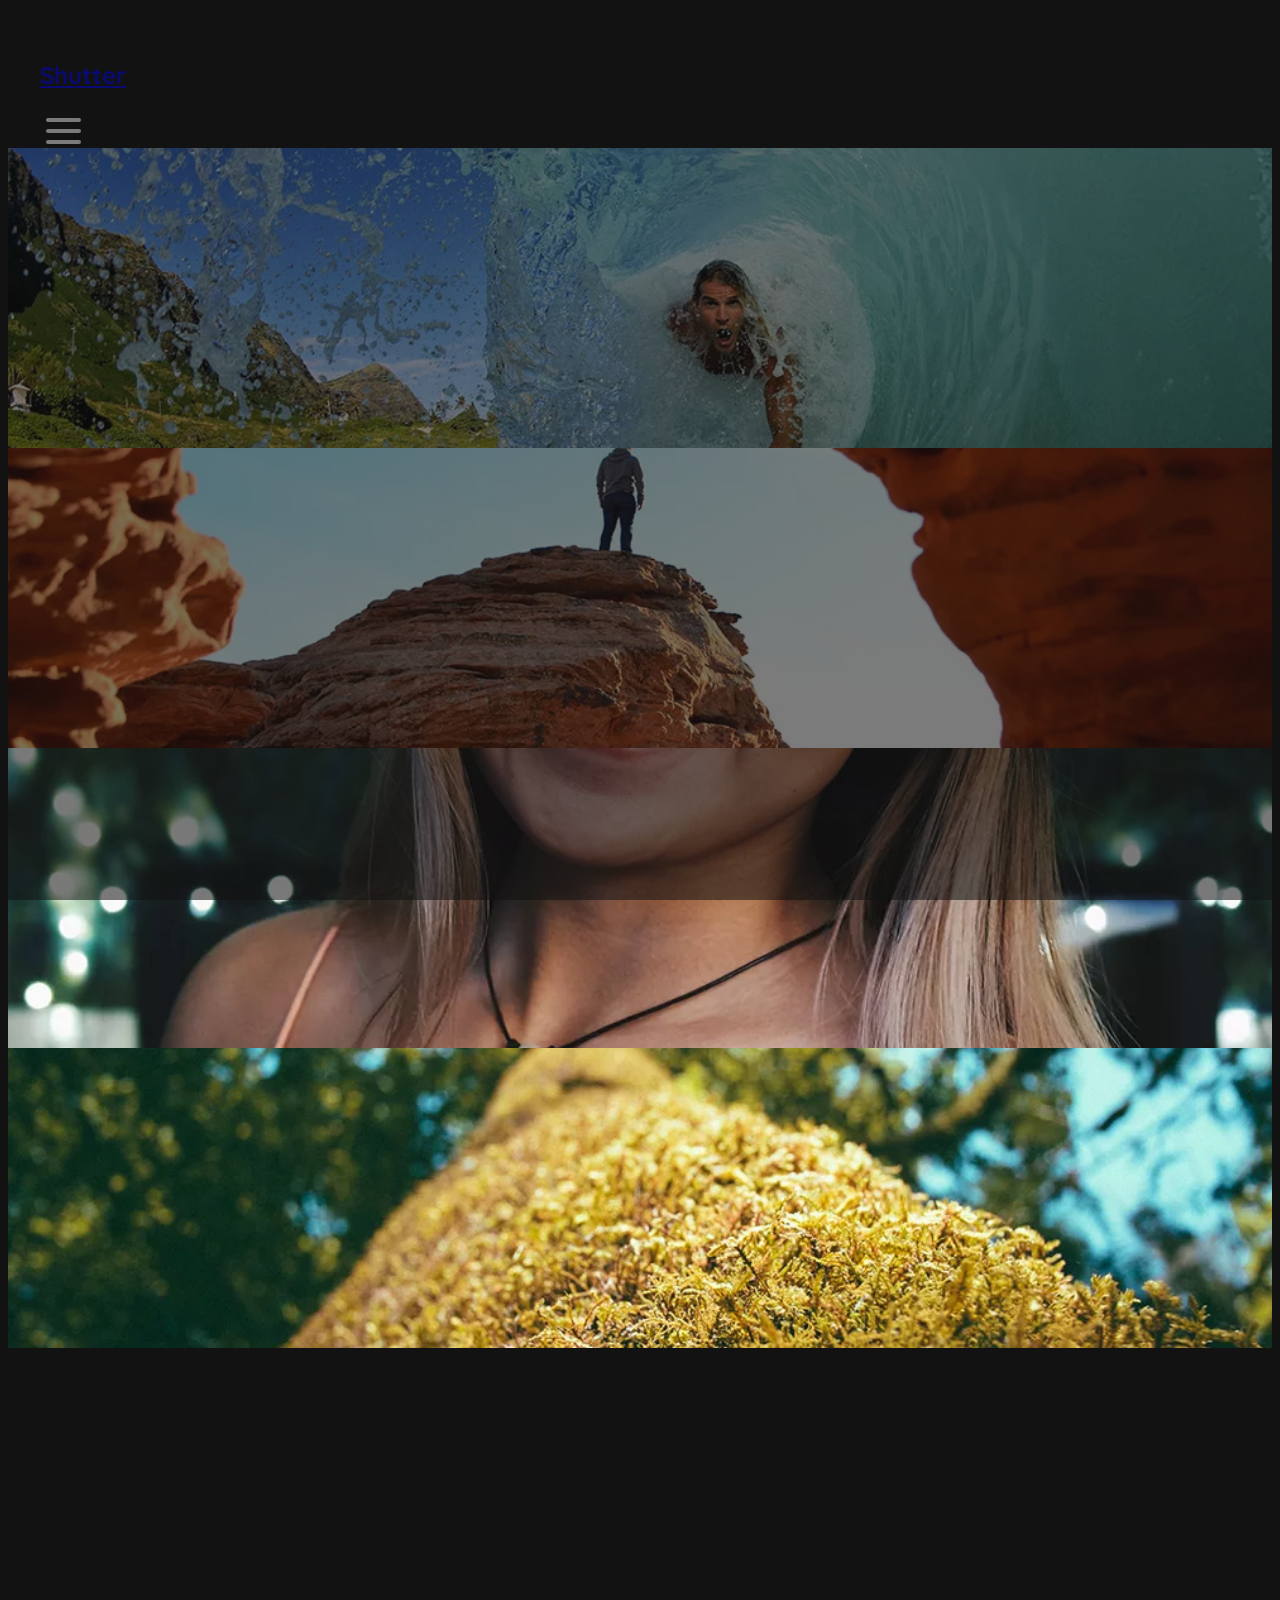
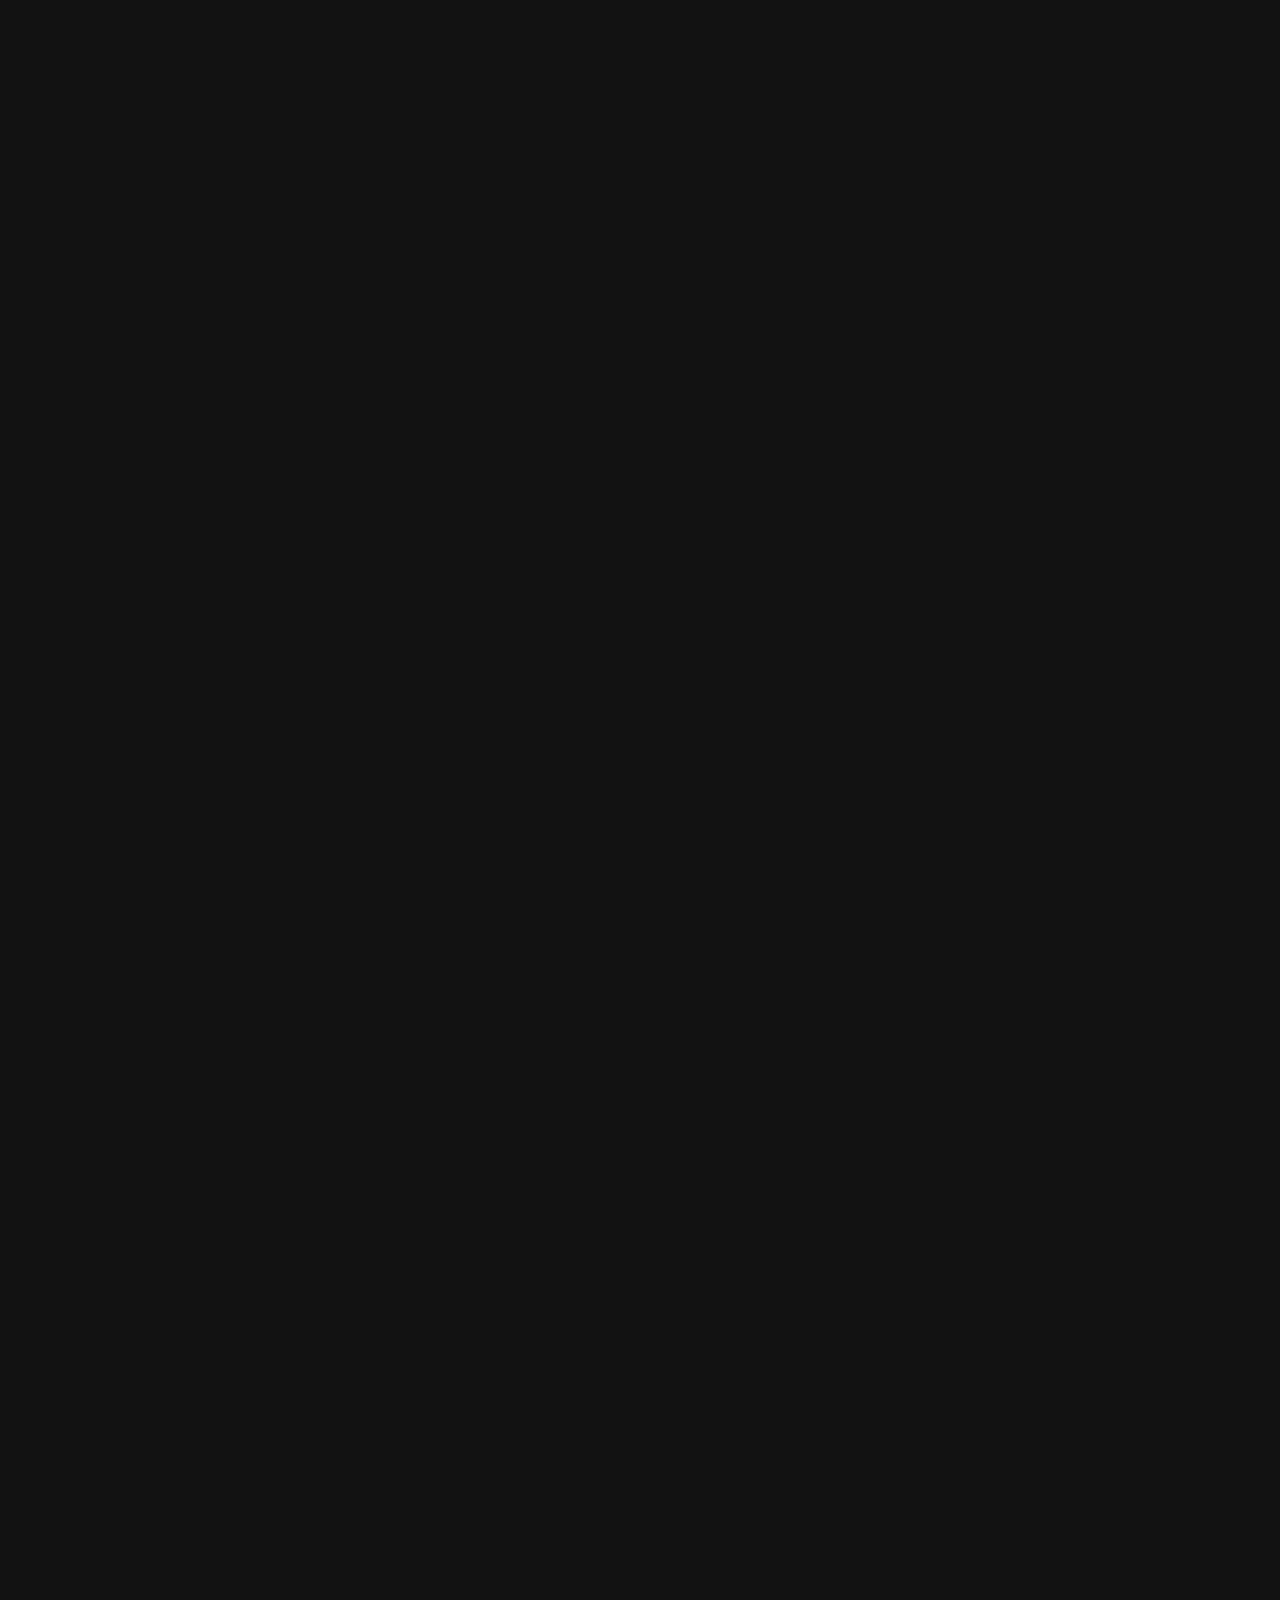
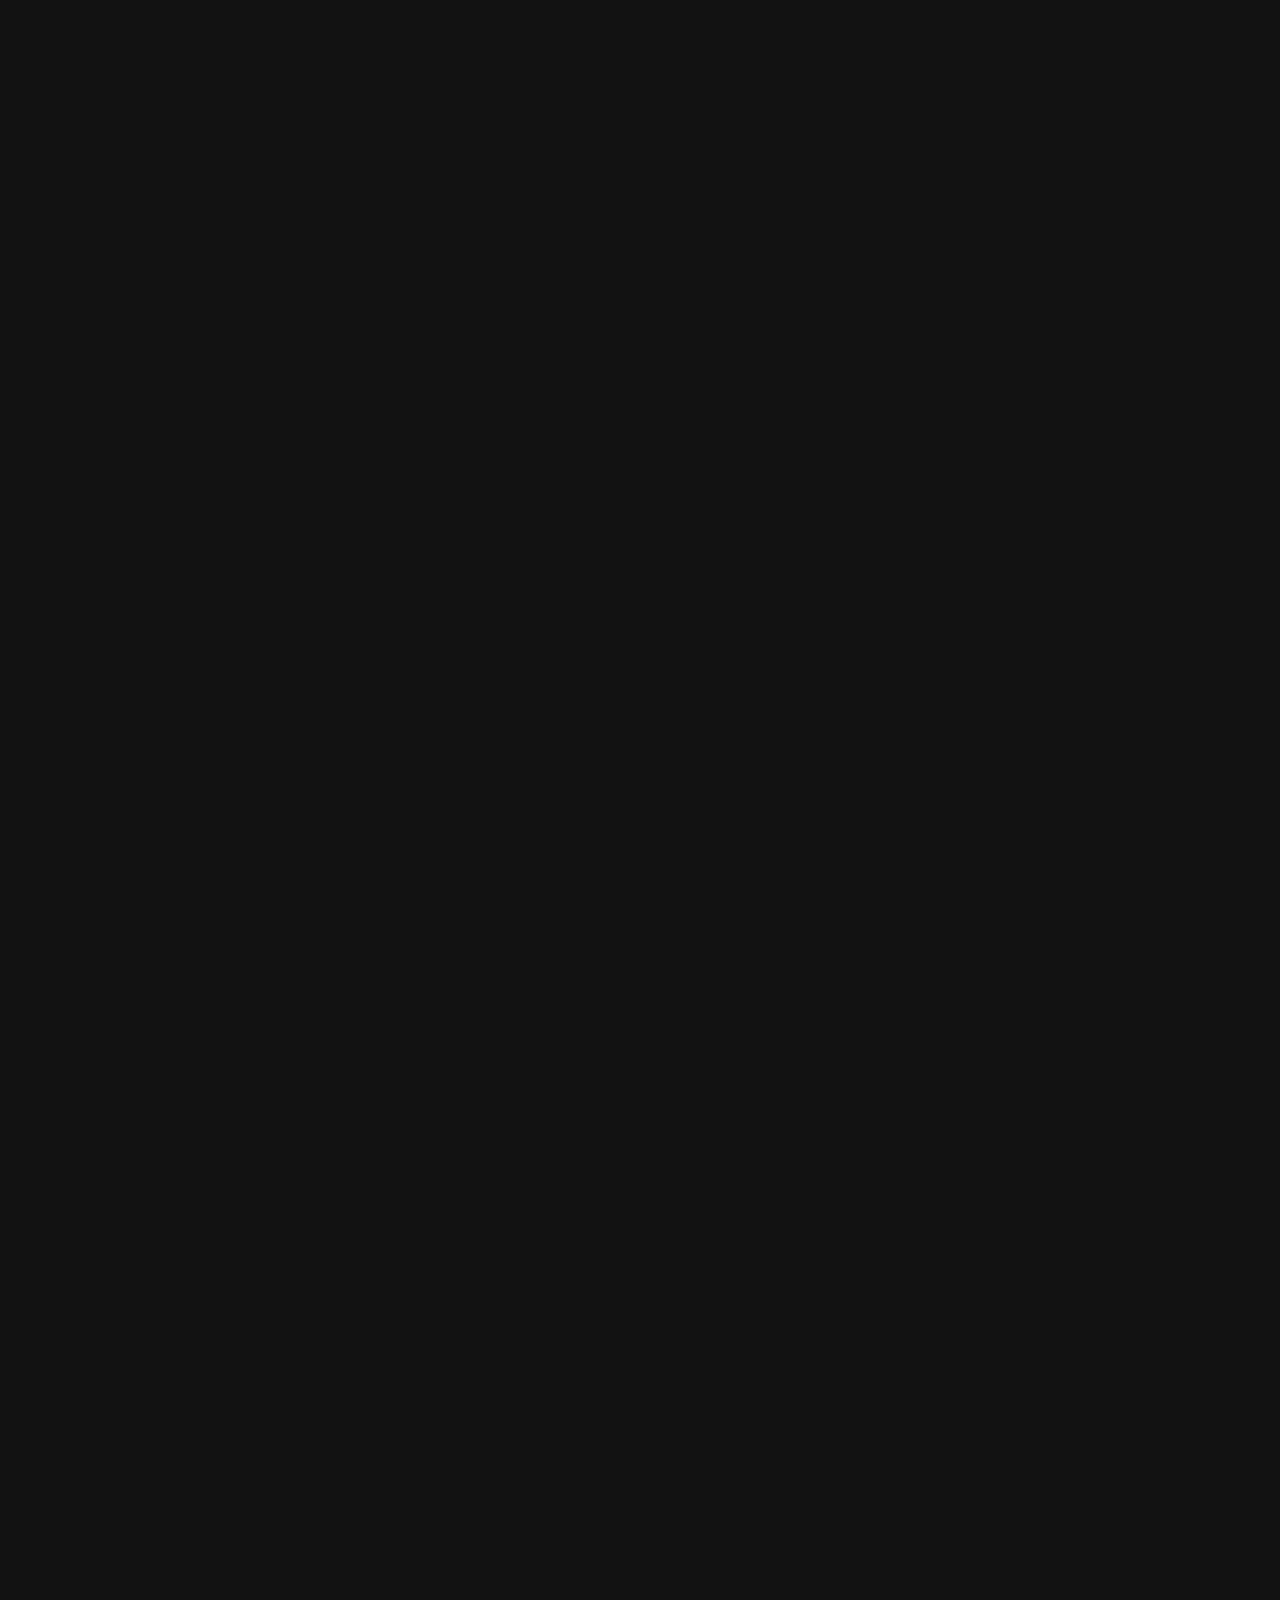
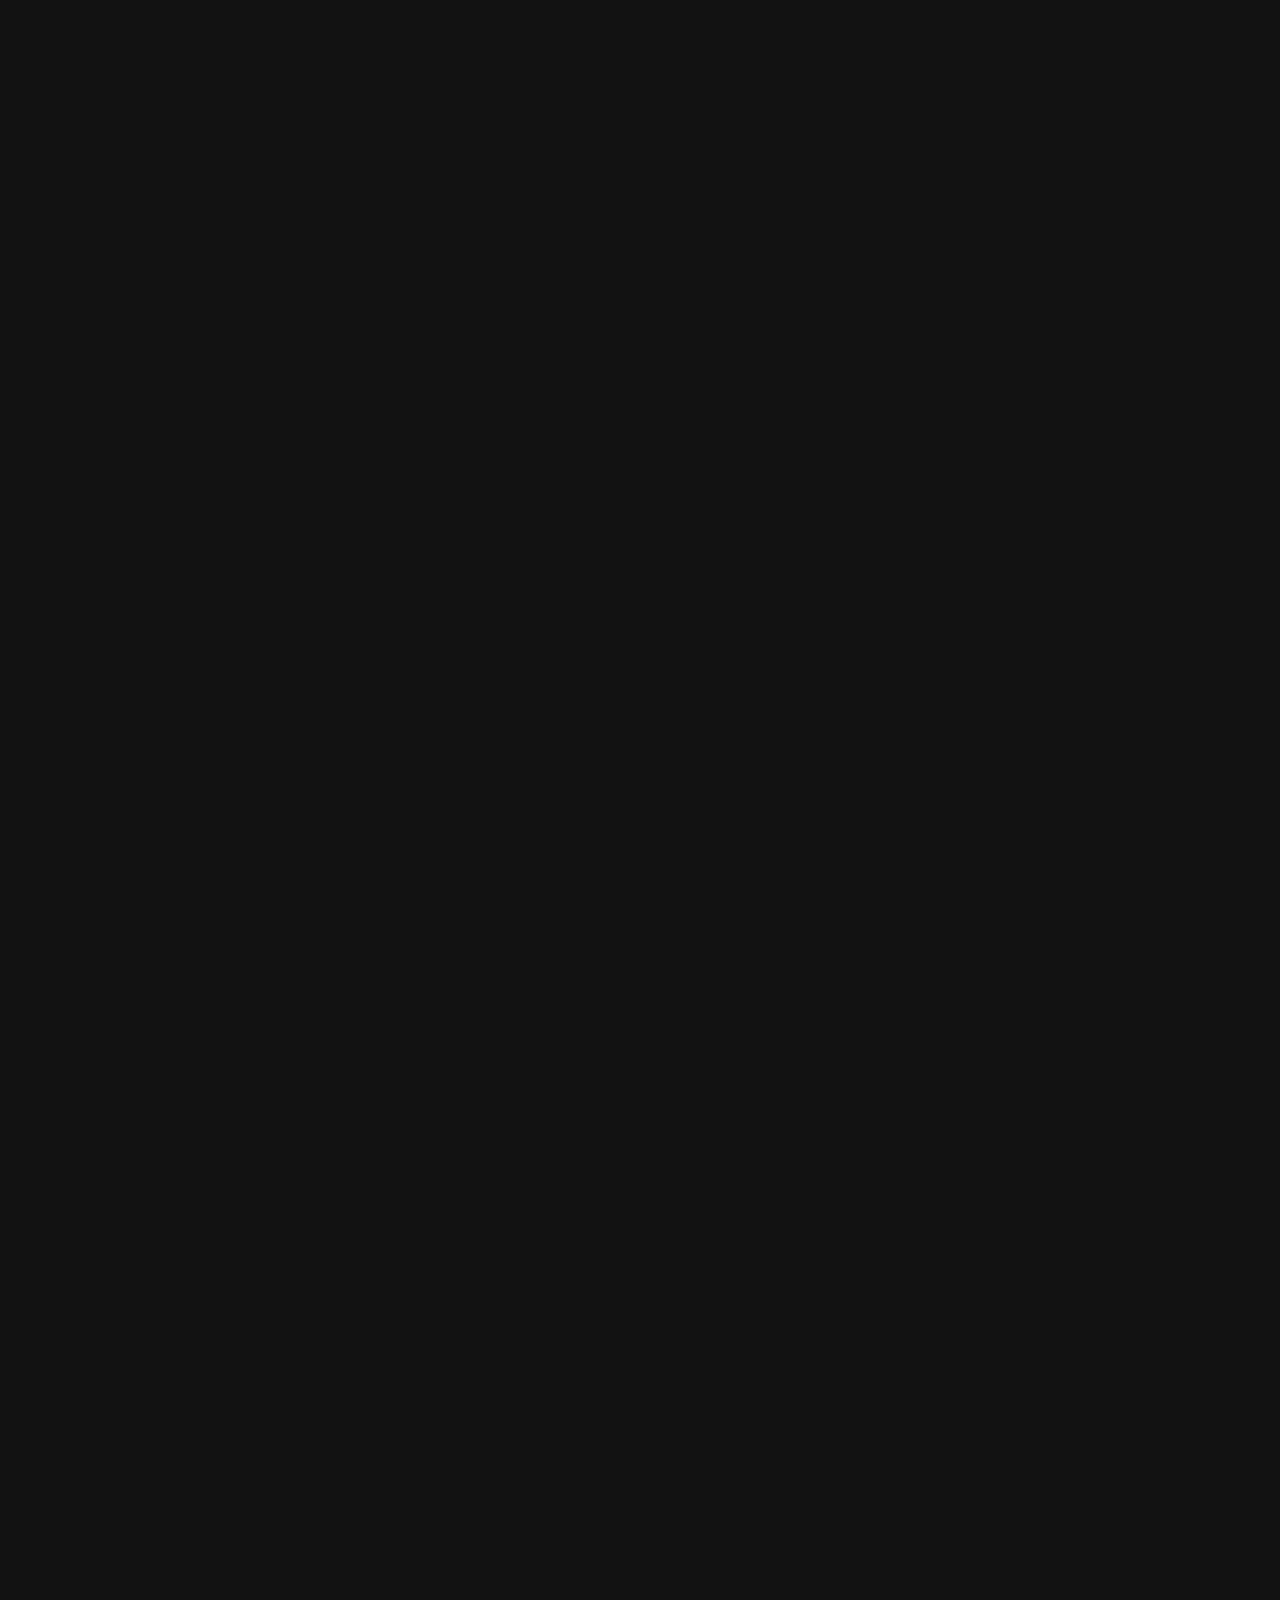
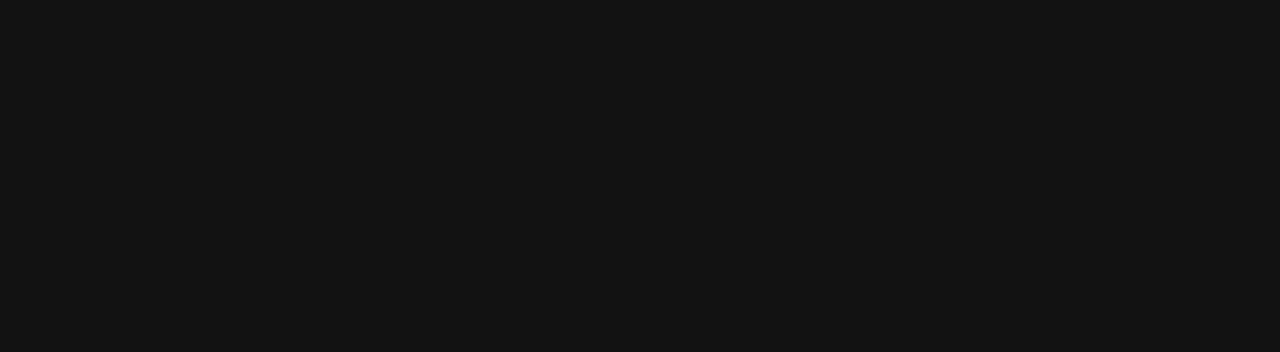
==== index.html @ 9f49c306 "add index file" ====
<!DOCTYPE html>
<html lang="en">
<head>
    <title>Shutter Photo</title>

    <!-- bootstarp  v 5.3 css1 js1 -->
    <link href="https://cdn.jsdelivr.net/npm/bootstrap@5.3.0-alpha3/dist/css/bootstrap.min.css" rel="stylesheet" integrity="sha384-KK94CHFLLe+nY2dmCWGMq91rCGa5gtU4mk92HdvYe+M/SXH301p5ILy+dN9+nJOZ" crossorigin="anonymous">

    <!-- google font quicksand -->
    <link rel="preconnect" href="https://fonts.googleapis.com">
    <link rel="preconnect" href="https://fonts.gstatic.com" crossorigin>
    <link href="https://fonts.googleapis.com/css2?family=Quicksand&display=swap" rel="stylesheet">

    <!-- Font Awesome -->
    <link rel="stylesheet" href="https://cdnjs.cloudflare.com/ajax/libs/font-awesome/5.15.4/css/all.min.css" integrity="sha512-1ycn6IcaQQ40/MKBW2W4Rhis/DbILU74C1vSrLJxCq57o941Ym01SwNsOMqvEBFlcgUa6xLiPY/NS5R+E6ztJQ==" crossorigin="anonymous" referrerpolicy="no-referrer" />

    <!-- jquery Ui css2 js1 -->
    <link rel="stylesheet" href="./asset/libs/jquery-ui-1.13.2.custom/jquery-ui.min.css">
    <link rel="stylesheet" href="./asset/libs/jquery-ui-1.13.2.custom/jquery-ui.theme.min.css">

    <!-- owl carousel  css1 js1-->
    <link rel="stylesheet" href="./asset/libs/OwlCarousel2-2.3.4/dist/assets/owl.carousel.min.css">

    <!-- wow master css2 js1 -->
    <link rel="stylesheet" href="./asset/libs/WOW-master/css/site.css">
    <link rel="stylesheet" href="./asset/libs/WOW-master/css/libs/animate.css">

    <!-- animartion -->
    <link rel="stylesheet" href="https://cdnjs.cloudflare.com/ajax/libs/animate.css/4.1.1/animate.min.css"/>

    <!-- fanchbox css2 js3-->
    <!-- <link rel="stylesheet" href="./asset/libs/jquery.fancybox-1.3.4/style.css">
    <link rel="stylesheet" href="./asset/libs/jquery.fancybox-1.3.4/fancybox/jquery.fancybox-1.3.4.css"> -->

    <!-- magnific pop up master css1 js1-->
    <link rel="stylesheet" href="./asset/libs/Magnific-Popup-master/dist/magnific-popup.css">


    <!-- Custom Css -->
    <link rel="stylesheet" href="./css/style.css">
</head>
<body>
    <!-- start loader  -->
    <div id="preloader">
        <div class="loading">
            <svg width="64px" height="48px">
                <polyline points="0.157 23.954, 14 23.954, 21.843 48, 43 0, 50 24, 64 24" id="back"></polyline>
                <polyline points="0.157 23.954, 14 23.954, 21.843 48, 43 0, 50 24, 64 24" id="front"></polyline>
            </svg>
        </div>
    </div>
    <!-- end loader  -->
    <!-- Start Header Section -->
    <div class="row p-0 m-0">
        <!-- Start Header Section -->
        <div class="p-0 m-0 col-lg-3 col-md-12">
            <header class="">
                <nav class="nav navbar-expand-lg flex-lg-column justify-content-between text-start nav_container">
                    <h2 class="my-lg-5 my-md-0">
                        <a href="./index.html" class="navbar-brand nav-link fw-semibold">Shutter</a>
                    </h2>
                    <button class="navbar-toggler d-block d-lg-none" data-bs-target="#mynav" data-bs-toggle="collapse" >
                        <div></div>
                        <div></div>
                        <div></div>
                    </button>
                    <div id="mynav" class="flex-column justify-content-start align-items-start navbar-collapse collapse ">
                        <ul class="list-unstyled text-uppercase fw-light menu_list">
                            <li class="py-2"><a href="#" class="nav-link active">Home</a></li>
                            <li class="py-2"><a href="#" class="nav-link">Photos</a></li>
                            <li class="py-2"><a href="#" class="nav-link">Bio</a></li>
                            <li class="py-2"><a href="#" class="nav-link">Blog</a></li>
                            <li class="py-2"><a href="#" class="nav-link">Contact</a></li>
                        </ul>
                        <div class="d-flex justify-content-between align-items-center contact_links">
                            <div class="d-flex justify-content-start" >
                                <a href="#" class="nav-link mx-1 p-3"><i class="fab fa-facebook-f"></i></a>
                                <a href="#" class="nav-link mx-1 p-3"><i class="fab fa-twitter"></i></a>
                                <a href="#" class="nav-link mx-1 p-3"><i class="fab fa-instagram"></i></a>
                            </div>
                            <div class="d-flex justify-content-end" >
                                <!-- <div class="form-check form-switch">
                                    <input type="checkbox" name="nightmode" id="nightmode" class="form-check-input" checked>
                                </div> -->
                                <div>
                                    <label class="switch">
                                        <input type="checkbox" name="nightmode" id="nightmode" class="form-check-input" checked>
                                        <span class="slider"></span>
                                    </label>
                                </div>
                                <label for="nightmode" id="day" class="me-2">Day</label>
                                <label for="nightmode" id="night" class="active">Night</label>
                            </div>
                        </div>
                    </div>
                    
                </nav>
            </header>
        </div>
        <!-- End Header Section  -->
        <div class="p-0 m-0 col-lg-9 col-md-12">
            <section class="gallary_section">
                <div class="row p-0 m-0">
                    <div class="col-lg-8 col-md-6 img_container">
                        <a href="#" class="img_link">
                            <img src="./asset/imgs/gallery/img_4.jpg.webp" style="object-fit: cover;" width="100%" height="100%" alt="img_4">
                            <div class="d-flex justify-content-center align-item-center text-center img_over_layer">
                                <div class="d-flex justify-content-center align-item-center flex-column over_layer_content">
                                    <h3>Photo Title Here</h3>
                                    <span>42 photos</span>
                                </div>
                            </div>
                        </a>
                    </div>
                    <div class="col-lg-4 col-md-6 img_container">
                        <a href="#"  class="img_link">
                            <img src="./asset/imgs/gallery/img_5.jpg.webp" style="object-fit: cover;" width="100%" height="100%" alt="img_5">
                            <div class="d-flex justify-content-center align-item-center text-center img_over_layer">
                                <div class="d-flex justify-content-center align-item-center flex-column over_layer_content">
                                    <h3>Photo Title Here</h3>
                                    <span>42 photos</span>
                                </div>
                            </div>
                        </a>
                    </div>
                    <div class="col-lg-6 col-md-6 img_container">
                        <a href="#"  class="img_link">
                            <img src="./asset/imgs/gallery/img_1.jpg.webp" style="object-fit: cover;" width="100%" height="100%" alt="img_1">
                            <div class="d-flex justify-content-center align-item-center text-center img_over_layer">
                                <div class="d-flex justify-content-center align-item-center flex-column over_layer_content">
                                    <h3>Photo Title Here</h3>
                                    <span>42 photos</span>
                                </div>
                            </div>
                        </a>
                    </div>
                    <div class=" col-lg-6 col-md-6 img_container">
                        <a href="#"  class="img_link">
                            <img src="./asset/imgs/gallery/img_2.jpg.webp" style="object-fit: cover;" width="100%" height="100%" alt="img_2">
                            <div class="d-flex justify-content-center align-item-center text-center img_over_layer">
                                <div class="d-flex justify-content-center align-item-center flex-column over_layer_content">
                                    <h3>Photo Title Here</h3>
                                    <span>42 photos</span>
                                </div>
                            </div>
                        </a>
                    </div>
                    <div class="wow animate__fadeInUp col-lg-4 col-md-6 img_container">
                        <a href="#"  class="img_link">
                            <img src="./asset/imgs/gallery/img_3.jpg.webp" style="object-fit: cover;" width="100%" height="100%" alt="img_3">
                            <div class="d-flex justify-content-center align-item-center text-center img_over_layer">
                                <div class="d-flex justify-content-center align-item-center flex-column over_layer_content">
                                    <h3>Photo Title Here</h3>
                                    <span>42 photos</span>
                                </div>
                            </div>
                        </a>
                    </div>
                    <div class="wow animate__fadeInUp col-lg-4 col-md-6 img_container">
                        <a href="#"  class="img_link">
                            <img src="./asset/imgs/gallery/img_6.jpg.webp" style="object-fit: cover;" width="100%" height="100%" alt="img_6">
                            <div class="d-flex justify-content-center align-item-center text-center img_over_layer">
                                <div class="d-flex justify-content-center align-item-center flex-column over_layer_content">
                                    <h3>Photo Title Here</h3>
                                    <span>42 photos</span>
                                </div>
                            </div>
                        </a>
                    </div>
                    <div class="wow animate__fadeInUp col-lg-4 col-md-6 img_container">
                        <a href="#"  class="img_link">
                            <img src="./asset/imgs/gallery/img_7.jpg.webp" style="object-fit: cover;" width="100%" height="100%" alt="img_7">
                            <div class="d-flex justify-content-center align-item-center text-center img_over_layer">
                                <div class="d-flex justify-content-center align-item-center flex-column over_layer_content">
                                    <h3>Photo Title Here</h3>
                                    <span>42 photos</span>
                                </div>
                            </div>
                        </a>
                    </div>
                    <div class="wow animate__fadeInUp col-lg-8 col-md-6 img_container">
                        <a href="#"  class="img_link">
                            <img src="./asset/imgs/gallery/img_8.jpg.webp" style="object-fit: cover;" width="100%" height="100%" alt="img_8">
                            <div class="d-flex justify-content-center align-item-center text-center img_over_layer">
                                <div class="d-flex justify-content-center align-item-center flex-column over_layer_content">
                                    <h3>Photo Title Here</h3>
                                    <span>42 photos</span>
                                </div>
                            </div>
                        </a>
                    </div>
                    <div class="wow animate__fadeInUp col-lg-4 col-md-6 img_container">
                        <a href="#"  class="img_link">
                            <img src="./asset/imgs/gallery/img_9.jpg.webp" style="object-fit: cover;" width="100%" height="100%" alt="img_5">
                            <div class="d-flex justify-content-center align-item-center text-center img_over_layer">
                                <div class="d-flex justify-content-center align-item-center flex-column over_layer_content">
                                    <h3>Photo Title Here</h3>
                                    <span>42 photos</span>
                                </div>
                            </div>
                        </a>
                    </div>
                    <div class="wow animate__fadeInUp col-lg-6 col-md-6 img_container">
                        <a href="#"  class="img_link">
                            <img src="./asset/imgs/gallery/img_10.jpg.webp" style="object-fit: cover;" width="100%" height="100%" alt="img_5">
                            <div class="d-flex justify-content-center align-item-center text-center img_over_layer">
                                <div class="d-flex justify-content-center align-item-center flex-column over_layer_content">
                                    <h3>Photo Title Here</h3>
                                    <span>42 photos</span>
                                </div>
                            </div>
                        </a>
                    </div>
                    <div class="wow animate__fadeInUp col-lg-6 col-md-6 img_container">
                        <a href="#"  class="img_link">
                            <img src="./asset/imgs/gallery/img_6.jpg.webp" style="object-fit: cover;" width="100%" height="100%" alt="img_6">
                            <div class="d-flex justify-content-center align-item-center text-center img_over_layer">
                                <div class="d-flex justify-content-center align-item-center flex-column over_layer_content">
                                    <h3>Photo Title Here</h3>
                                    <span>42 photos</span>
                                </div>
                            </div>
                        </a>
                    </div>
                    <div class="wow animate__fadeInUp col-lg-8 col-md-6 img_container">
                        <a href="#" class="img_link">
                            <img src="./asset/imgs/gallery/img_4.jpg.webp" style="object-fit: cover;" width="100%" height="100%" alt="img_4">
                            <div class="d-flex justify-content-center align-item-center text-center img_over_layer">
                                <div class="d-flex justify-content-center align-item-center flex-column over_layer_content">
                                    <h3>Photo Title Here</h3>
                                    <span>42 photos</span>
                                </div>
                            </div>
                        </a>
                    </div>
                    <div class="wow animate__fadeInUp col-lg-4 col-md-6 img_container">
                        <a href="#"  class="img_link">
                            <img src="./asset/imgs/gallery/img_5.jpg.webp" style="object-fit: cover;" width="100%" height="100%" alt="img_5">
                            <div class="d-flex justify-content-center align-item-center text-center img_over_layer">
                                <div class="d-flex justify-content-center align-item-center flex-column over_layer_content">
                                    <h3>Photo Title Here</h3>
                                    <span>42 photos</span>
                                </div>
                            </div>
                        </a>
                    </div>
                    <div class="wow animate__fadeInUp col-lg-6 col-md-6 img_container">
                        <a href="#"  class="img_link">
                            <img src="./asset/imgs/gallery/img_1.jpg.webp" style="object-fit: cover;" width="100%" height="100%" alt="img_1">
                            <div class="d-flex justify-content-center align-item-center text-center img_over_layer">
                                <div class="d-flex justify-content-center align-item-center flex-column over_layer_content">
                                    <h3>Photo Title Here</h3>
                                    <span>42 photos</span>
                                </div>
                            </div>
                        </a>
                    </div>
                    <div class="wow animate__fadeInUp col-lg-6 col-md-6 img_container">
                        <a href="#"  class="img_link">
                            <img src="./asset/imgs/gallery/img_2.jpg.webp" style="object-fit: cover;" width="100%" height="100%" alt="img_2">
                            <div class="d-flex justify-content-center align-item-center text-center img_over_layer">
                                <div class="d-flex justify-content-center align-item-center flex-column over_layer_content">
                                    <h3>Photo Title Here</h3>
                                    <span>42 photos</span>
                                </div>
                            </div>
                        </a>
                    </div>
                    <div class="wow animate__fadeInUp col-lg-4 col-md-6 img_container">
                        <a href="#"  class="img_link">
                            <img src="./asset/imgs/gallery/img_3.jpg.webp" style="object-fit: cover;" width="100%" height="100%" alt="img_3">
                            <div class="d-flex justify-content-center align-item-center text-center img_over_layer">
                                <div class="d-flex justify-content-center align-item-center flex-column over_layer_content">
                                    <h3>Photo Title Here</h3>
                                    <span>42 photos</span>
                                </div>
                            </div>
                        </a>
                    </div>
                    <div class="wow animate__fadeInUp col-lg-4 col-md-6 img_container">
                        <a href="#"  class="img_link">
                            <img src="./asset/imgs/gallery/img_6.jpg.webp" style="object-fit: cover;" width="100%" height="100%" alt="img_6">
                            <div class="d-flex justify-content-center align-item-center text-center img_over_layer">
                                <div class="d-flex justify-content-center align-item-center flex-column over_layer_content">
                                    <h3>Photo Title Here</h3>
                                    <span>42 photos</span>
                                </div>
                            </div>
                        </a>
                    </div>
                    <div class="wow animate__fadeInUp col-lg-4 col-md-6 img_container">
                        <a href="#"  class="img_link">
                            <img src="./asset/imgs/gallery/img_7.jpg.webp" style="object-fit: cover;" width="100%" height="100%" alt="img_7">
                            <div class="d-flex justify-content-center align-item-center text-center img_over_layer">
                                <div class="d-flex justify-content-center align-item-center flex-column over_layer_content">
                                    <h3>Photo Title Here</h3>
                                    <span>42 photos</span>
                                </div>
                            </div>
                        </a>
                    </div>
                    <div class="wow animate__fadeInUp col-lg-8 col-md-6 img_container">
                        <a href="#"  class="img_link">
                            <img src="./asset/imgs/gallery/img_8.jpg.webp" style="object-fit: cover;" width="100%" height="100%" alt="img_8">
                            <div class="d-flex justify-content-center align-item-center text-center img_over_layer">
                                <div class="d-flex justify-content-center align-item-center flex-column over_layer_content">
                                    <h3>Photo Title Here</h3>
                                    <span>42 photos</span>
                                </div>
                            </div>
                        </a>
                    </div>
                    <div class="wow animate__fadeInUp col-lg-4 col-md-6 img_container">
                        <a href="#"  class="img_link">
                            <img src="./asset/imgs/gallery/img_9.jpg.webp" style="object-fit: cover;" width="100%" height="100%" alt="img_5">
                            <div class="d-flex justify-content-center align-item-center text-center img_over_layer">
                                <div class="d-flex justify-content-center align-item-center flex-column over_layer_content">
                                    <h3>Photo Title Here</h3>
                                    <span>42 photos</span>
                                </div>
                            </div>
                        </a>
                    </div>
                    <div class="wow animate__fadeInUp col-lg-6 col-md-6 img_container">
                        <a href="#"  class="img_link">
                            <img src="./asset/imgs/gallery/img_10.jpg.webp" style="object-fit: cover;" width="100%" height="100%" alt="img_5">
                            <div class="d-flex justify-content-center align-item-center text-center img_over_layer">
                                <div class="d-flex justify-content-center align-item-center flex-column over_layer_content">
                                    <h3>Photo Title Here</h3>
                                    <span>42 photos</span>
                                </div>
                            </div>
                        </a>
                    </div>
                    <div class="wow animate__fadeInUp col-lg-6 col-md-6 img_container">
                        <a href="#"  class="img_link">
                            <img src="./asset/imgs/gallery/img_6.jpg.webp" style="object-fit: cover;" width="100%" height="100%" alt="img_6">
                            <div class="d-flex justify-content-center align-item-center text-center img_over_layer">
                                <div class="d-flex justify-content-center align-item-center flex-column over_layer_content">
                                    <h3>Photo Title Here</h3>
                                    <span>42 photos</span>
                                </div>
                            </div>
                        </a>
                    </div>
                </div>
            </section>
            
        </div>
    </div>
    




    <!-- bootstarp  v 5.3 css1 js1 -->
    <script src="https://cdn.jsdelivr.net/npm/bootstrap@5.3.0-alpha3/dist/js/bootstrap.bundle.min.js" integrity="sha384-ENjdO4Dr2bkBIFxQpeoTz1HIcje39Wm4jDKdf19U8gI4ddQ3GYNS7NTKfAdVQSZe" crossorigin="anonymous"></script>

    <!-- Jquery 3-6-2  -->
    <script src="./asset/libs/jquery3-6-3.js"></script>

    <!-- jquery ui css2 js1  -->
    <script src="./asset/libs/jquery-ui-1.13.2.custom/jquery-ui.min.js"></script>

    <!-- owl carousel  css1 js1-->
    <script src="./asset/libs/OwlCarousel2-2.3.4/dist/owl.carousel.min.js"></script>

    <!-- wow master css2 js1 -->
    <script src="./asset/libs/WOW-master/dist/wow.min.js"></script>

    <!-- fanchbox css1 js1-->
    <!-- <script src="./asset/libs/jquery.fancybox-1.3.4/jquery-1.4.3.min.js"></script>
    <script src="./asset/libs/jquery.fancybox-1.3.4/fancybox/jquery.easing-1.3.pack.js"></script> -->
    <!-- <script src="./asset/libs/jquery.fancybox-1.3.4/fancybox/jquery.mousewheel-3.0.4.pack.js"></script> -->
    
    <!-- magnific pop up master css1 js1-->
    <script src="./asset/libs/Magnific-Popup-master/dist/jquery.magnific-popup.min.js"></script>


    <!-- Custom Js -->
    <script src="./js/index.js"></script>
</body>
</html>
---- asset/libs/WOW-master/css/site.css ----
h1 {
  font-size:     72px;
  line-height:   1.5;
  color: #2c3e50;
  font-weight:   100;
}

#container {
  width:  980px;
  margin: 0 auto;
}

section {
  height: 300px;
  margin: 60px 0;
}

.section--purple {
  background-color: #9b59b6;
}

.section--blue {
  background-color: #3498db;
}

.section--green {
  background-color: #2ecc71;
}

#main {
  text-align: center;
}

#more {
  margin: 20px auto 48px;
}
---- asset/libs/jquery.fancybox-1.3.4/style.css ----
html, body, div, ul {
	margin: 0;
	padding: 0;
}

body {
    color: #262626;
	background: #f4f4f4;
	font: normal 12px/18px Verdana, sans-serif;
}

#content {
	width: 400px;
	margin: 40px auto 0 auto;
	padding: 0 60px 30px 60px;
	border: solid 1px #cbcbcb;
	background: #fafafa;
	-moz-box-shadow: 0px 0px 10px #cbcbcb;
	-webkit-box-shadow: 0px 0px 10px #cbcbcb;
}

h1 {
	margin: 30px 0 15px 0;
	font-size: 30px;
	font-weight: bold;
	font-family: Arial;
}

h1 span {
	font-size: 50%;
	letter-spacing: -0.05em;
}

hr {
	border: none;
	height: 1px; line-height: 1px;
	background: #E5E5E5;
	margin-bottom: 20px;
	padding: 0;
}

p {
	margin: 0;
	padding: 7px 0;
}

a {
	outline: none;
}

a img {
	border: 1px solid #BBB;
	padding: 2px;
	margin: 10px 20px 10px 0;
	vertical-align: top;
}

a img.last {
	margin-right: 0;	
}

ul {
	margin-bottom: 24px;
	padding-left: 30px;
}
---- css/style.css ----
:root {
    --global-font-family : 'Quicksand', sans-serif;
    --global-color : #ef6c57;
    --global-color-black : #121212;
    --global-color-white : #fff;
    --global-color-gray : #ccc;
    --global-rgba : rgba(0, 0, 0, 0.6);
    --global-transition : all 0.2s linear 0s;
}


body {
    font-family: var(--global-font-family);
    background-color: var(--global-color-black);
    transition: var(--global-transition);
}
body::-webkit-scrollbar{
    width: 5px;
}
body::-webkit-scrollbar-track{
    background: linear-gradient(#b1230d,var(--global-color-black));
}
body::-webkit-scrollbar-thumb{
    background-color: var(--global-color);
    border: 2px solid var(--global-color);
    border-radius: 3px;
}
/* Start loader */
#preloader {
    width: 100%;
    height: 100%;
    background-color: var(--global-color-black);
    position: fixed;
    left: 0;
    top: 0;
    z-index: 100;
}
.loading {
    position: absolute;
    left: 50%;
    top: 50%;
    transform: translate(-50%,-50%);
}
.loading svg polyline {
  fill: none;
  stroke-width: 3;
  stroke-linecap: round;
  stroke-linejoin: round;
}

.loading svg polyline#back {
  fill: none;
  stroke: #ff4d5033;
}

.loading svg polyline#front {
  fill: none;
  stroke: #ff4d4f;
  stroke-dasharray: 48, 144;
  stroke-dashoffset: 192;
  animation: dash_682 1.4s linear infinite;
}

@keyframes dash_682 {
  72.5% {
    opacity: 0;
  }

  to {
    stroke-dashoffset: 0;
  }
}




/* end loader */
/* Start Menu Section */
header {
    /* width: 300px; */
    padding: 40px;
    color: var(--global-color-white);
    position: relative;
    
}
.nav_container {
    width: 300px;
    position: fixed;
    left: 40px;
    top: 40px;
}
@media(max-width : 992px){
    .nav_container {
        width: 100%;
        position: static;
    }
}
.nav_container button {
    background-color: transparent;
    border: none;
}
.nav_container button div {
    margin: 7px 0px;
    width: 35px;
    height: 4px;

    background-color: var(--global-color-white);
    border-radius: 3px;
} 
.navbar-collapse a.nav-link {
    color: var(--global-color-white);
    transition: var(--global-transition);
}
.menu_list li .nav-link {
    font-size: 18px;
    transition: var(--global-transition);

}
.menu_list li .nav-link.active {
    color:var(--global-color)
}
.contact_links {
    width: 100%;
}
.contact_links a{
    transition: var(--global-transition);
}
.contact_links a:hover {
    color: var(--global-color);
    transform: scale(1.2);
}
/* start night mode btn */
/* The switch - the box around the slider */
.switch {
  display: block;
  --width-of-switch: 3.5em;
  --height-of-switch: 2em;
  /* size of sliding icon -- sun and moon */
  --size-of-icon: 1.4em;
  /* it is like a inline-padding of switch */
  --slider-offset: 0.3em;
  position: relative;
  width: var(--width-of-switch);
  height: var(--height-of-switch);
}

/* Hide default HTML checkbox */
.switch input {
  opacity: 0;
  width: 0;
  height: 0;
}

/* The slider */
.slider {
  position: absolute;
  cursor: pointer;
  top: 0;
  left: 0;
  right: 0;
  bottom: 0;
  background-color: #f4f4f5;
  transition: .4s;
  border-radius: 30px;
}

.slider:before {
  position: absolute;
  content: "";
  height: var(--size-of-icon,1.4em);
  width: var(--size-of-icon,1.4em);
  border-radius: 20px;
  left: var(--slider-offset,0.3em);
  top: 50%;
  transform: translateY(-50%);
  background: linear-gradient(40deg,#ff0080,#ff8c00 70%);
  ;
 transition: .4s;
}

input:checked + .slider {
  background-color: #303136;
}

input:checked + .slider:before {
  left: calc(100% - (var(--size-of-icon,1.4em) + var(--slider-offset,0.3em)));
  background: #303136;
  /* change the value of second inset in box-shadow to change the angle and direction of the moon  */
  box-shadow: inset -3px -2px 5px -2px #8983f7, inset -10px -4px 0 0 #a3dafb;
}
/* end night mode btn */
#day,#night{
    display: none;
    user-select: none;
}
/* #day.active,#night.active {
    display: block;
} */
#nightmode {
    background-color: var(--global-color);
    border: none;
}
#nightmode:focus{
    box-shadow: none !important;
    /* border: none; */
}
/* End Menu Section */

/* Start Gellary Section */
.gallary_section .row {
    row-gap: 20px;
}
.img_link {
    display: block;
    height: 300px;
    position: relative;
}
.img_link::before {
    content: "";
    width: 100%;
    height: 100%;
    position: absolute;
    left: 0;
    top: 0;
    transition: var(--global-transition);
}
.img_over_layer{
    width: 100%;
    height: 100%;
    position: absolute;
    left: 0;
    top: 0;
}
.over_layer_content {
    transform: translateY(50px);
    opacity: 0;
    transition: var(--global-transition);
}
.over_layer_content h3 {
    color: #fff;
    font-size: 20px;
}
.over_layer_content span {
    color: var(--global-color-gray);
}

.img_link:hover::before {
    background-color: var(--global-rgba);
}
.img_link:hover .over_layer_content {
    transform: translateY(0px);
    opacity: 1;
}
/* End Gellary Section */
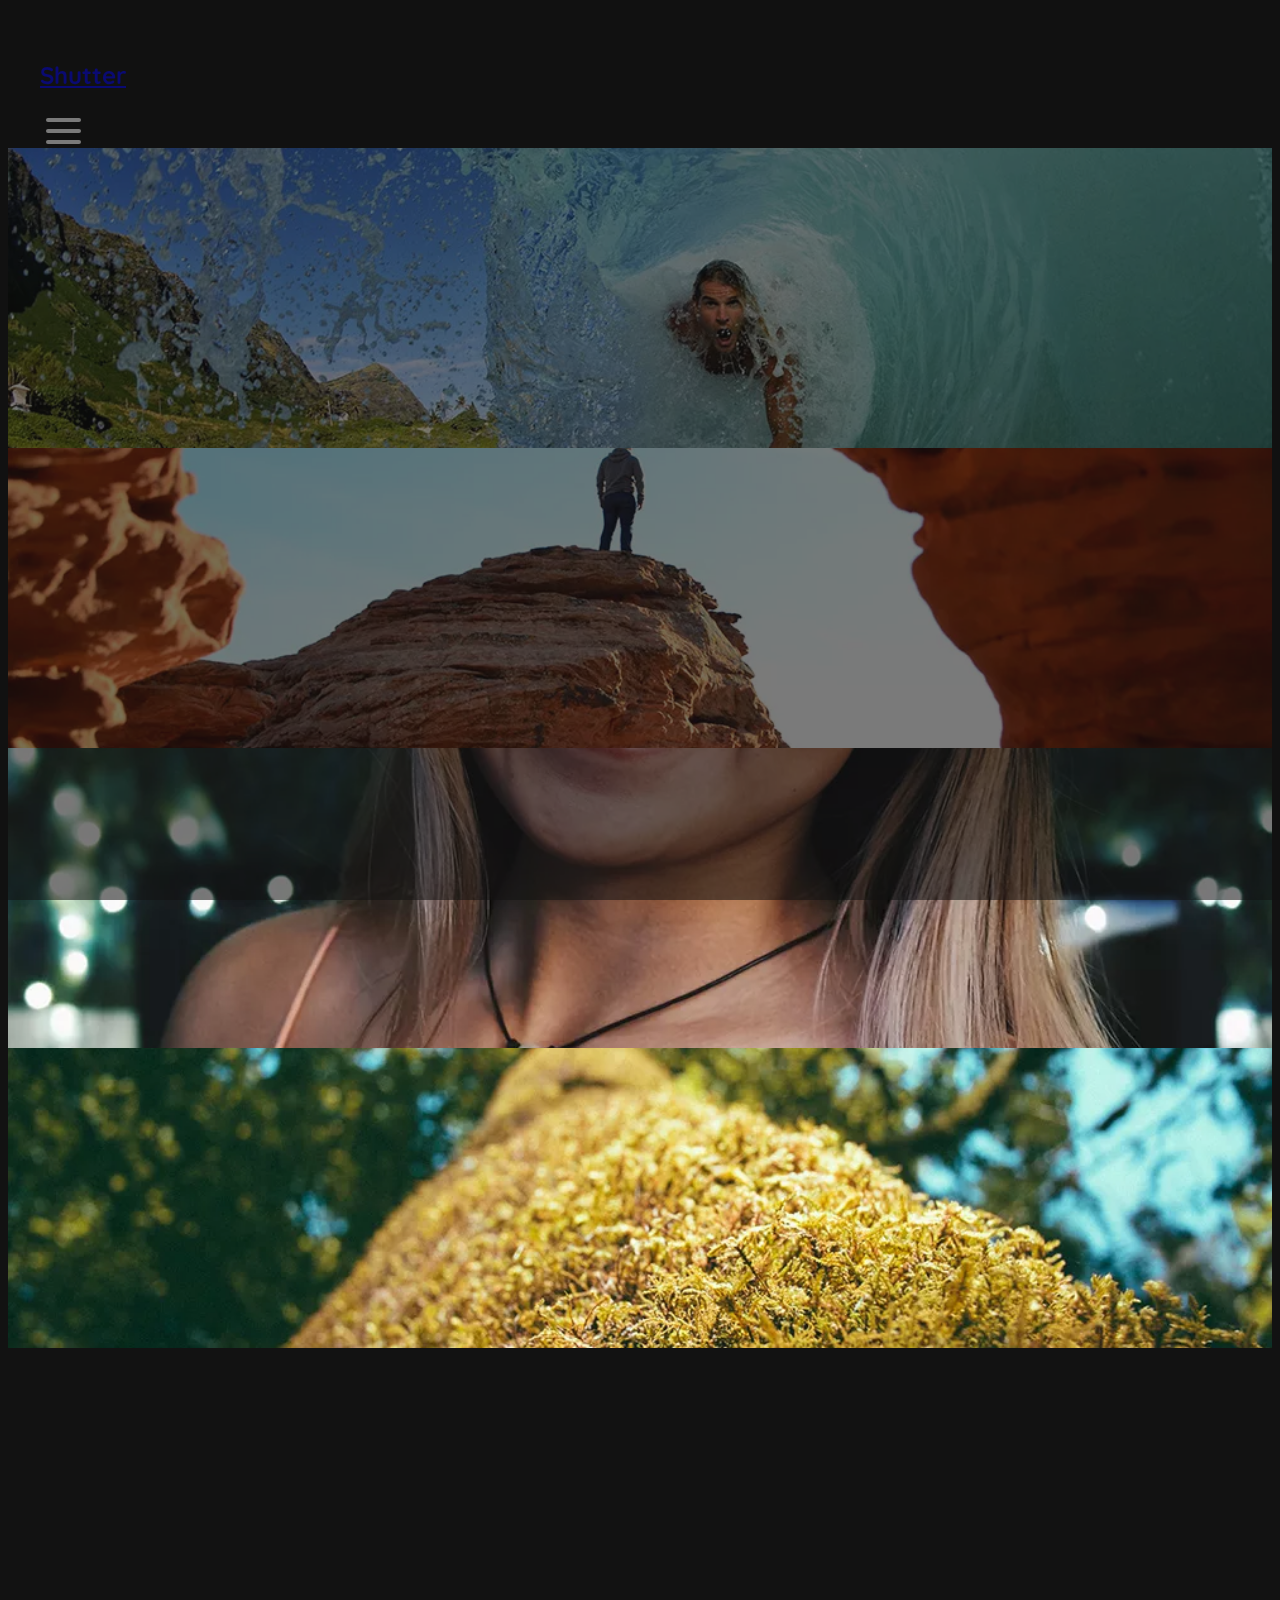
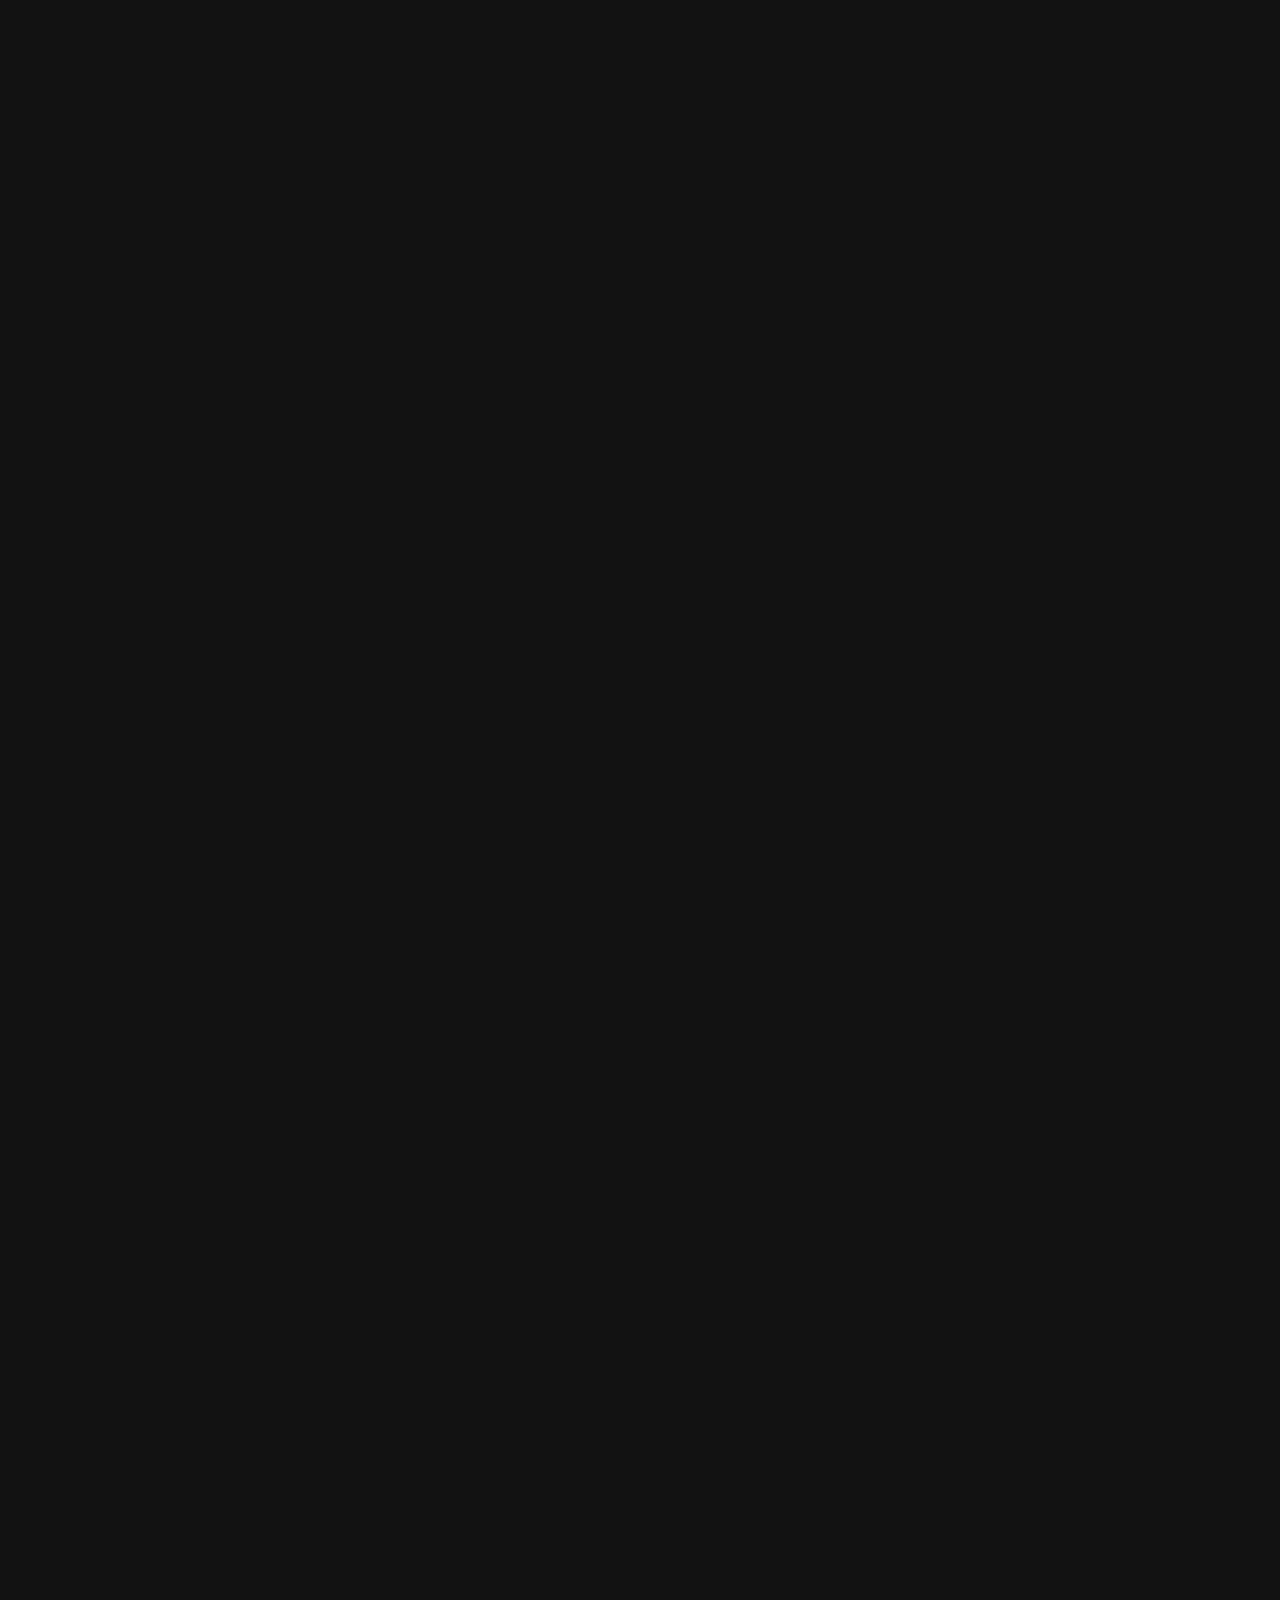
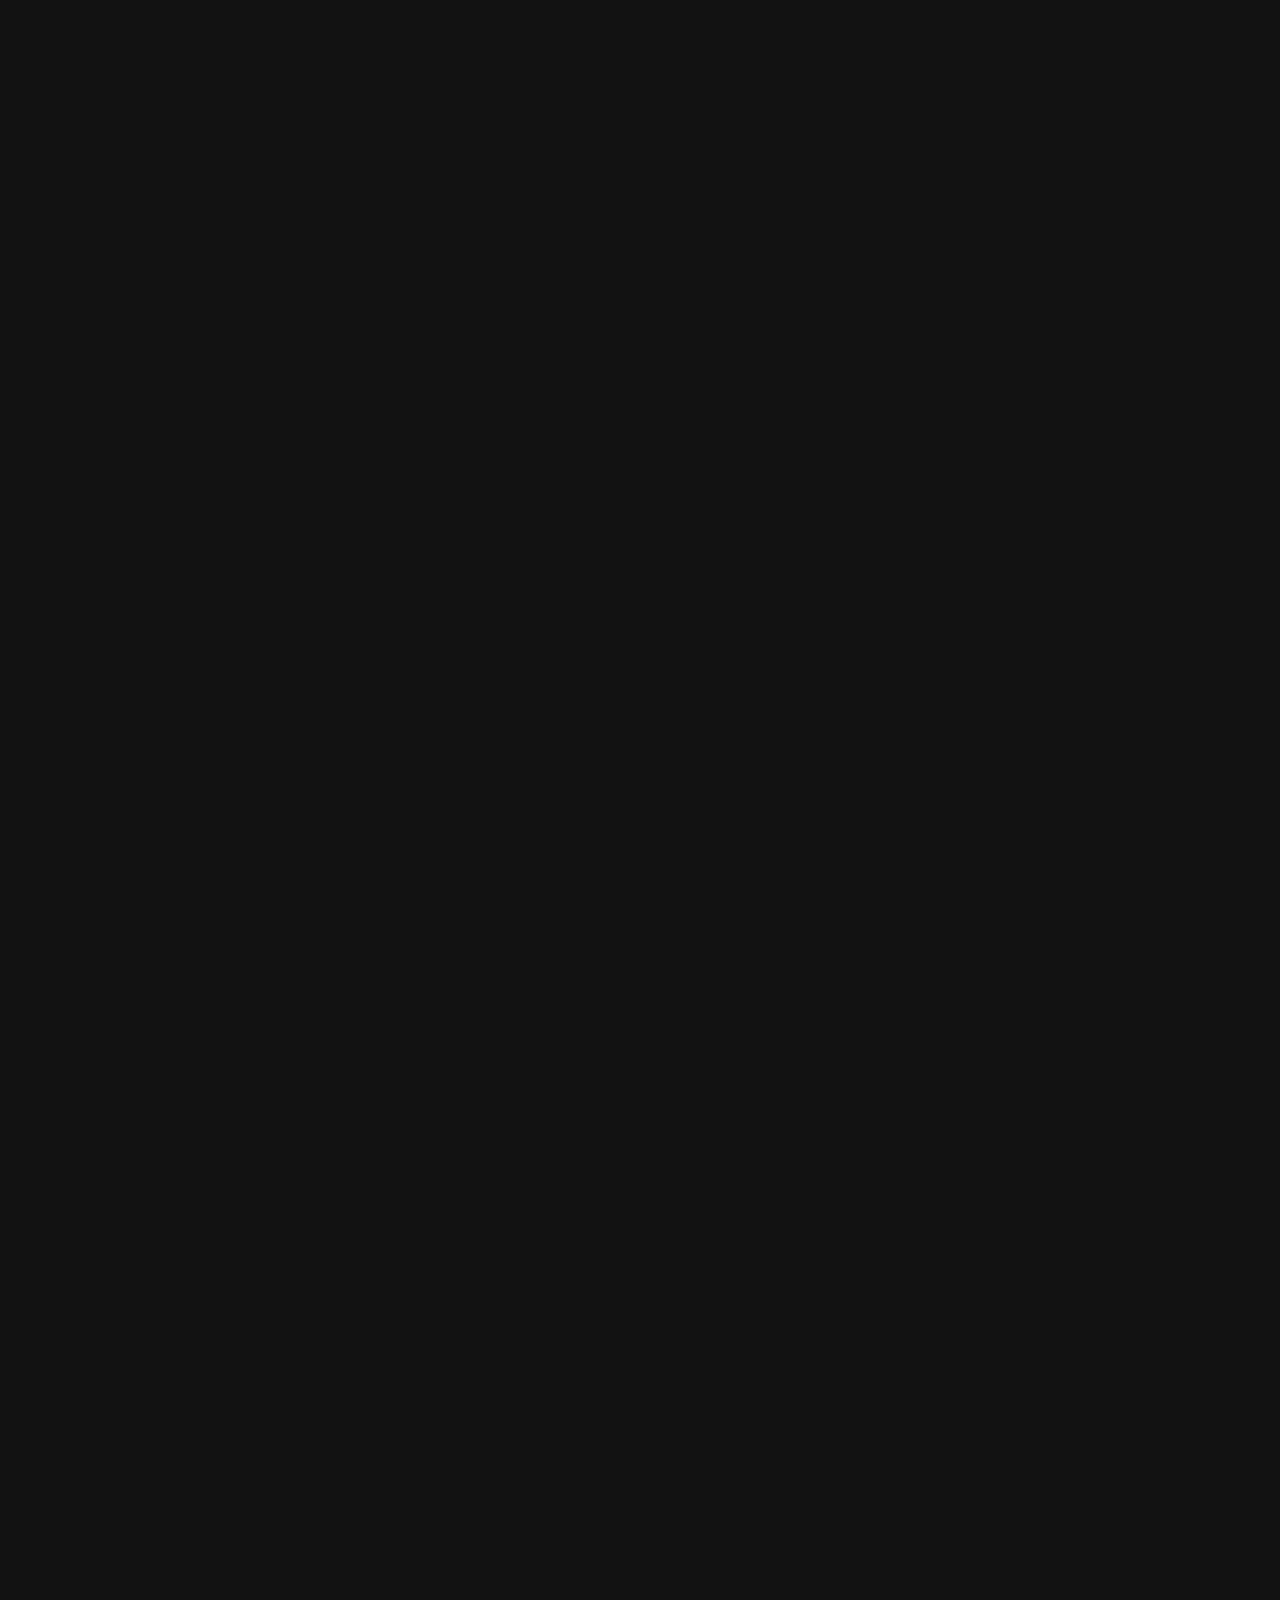
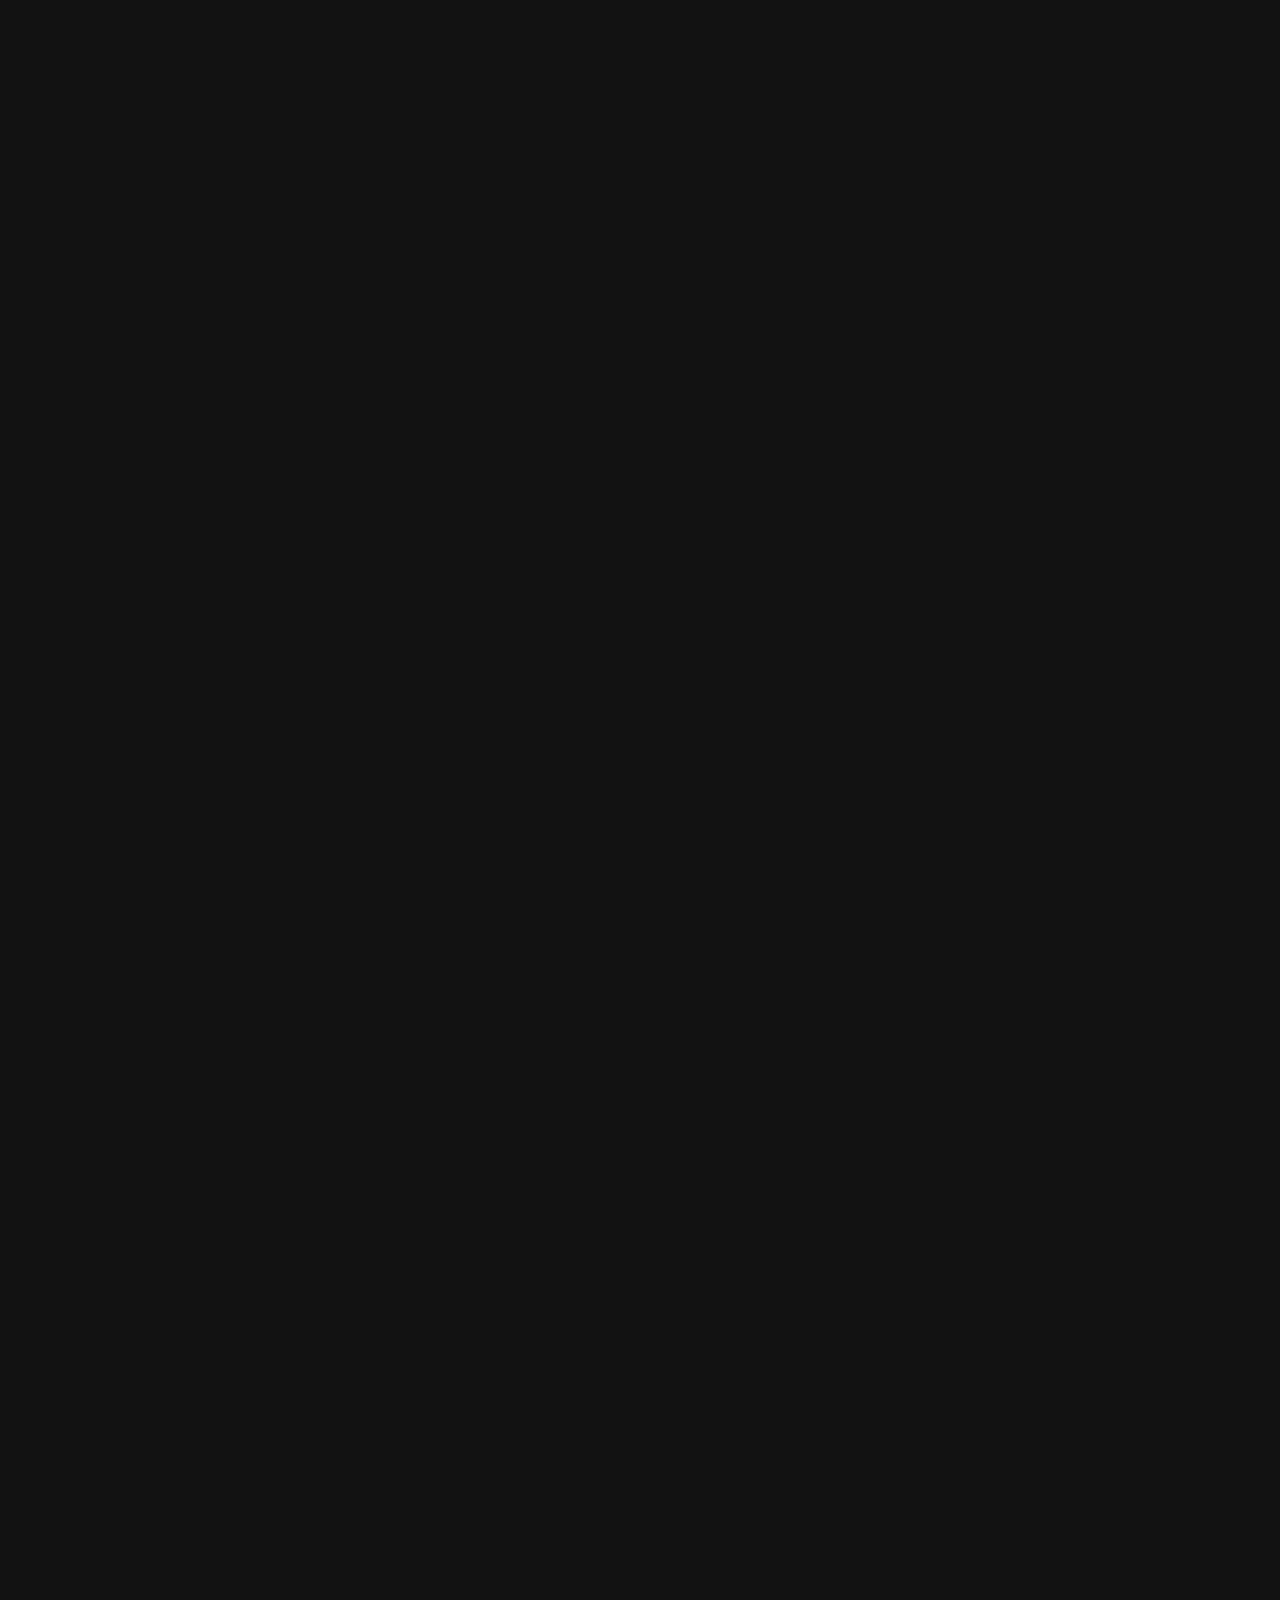
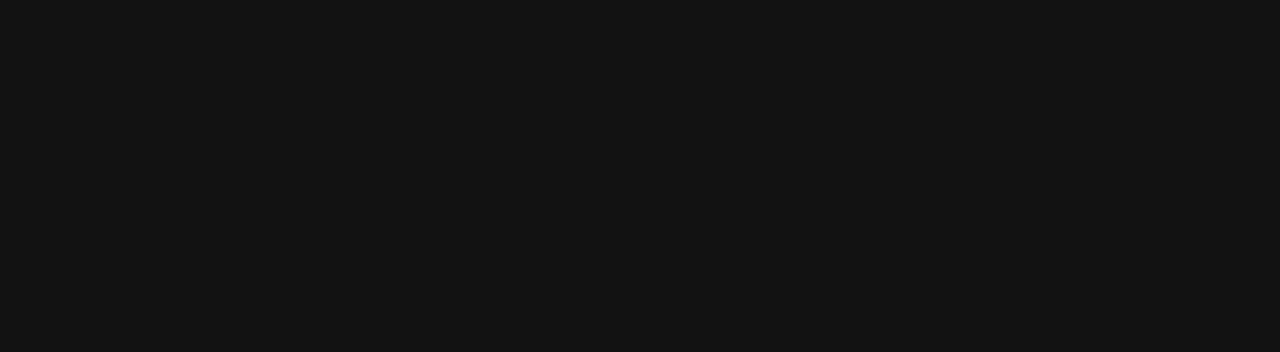
==== commit 12684e6b: "add blog file" ====
--- a/index.html
+++ b/index.html
@@ -66,10 +66,10 @@
                     </button>
                     <div id="mynav" class="flex-column justify-content-start align-items-start navbar-collapse collapse ">
                         <ul class="list-unstyled text-uppercase fw-light menu_list">
-                            <li class="py-2"><a href="#" class="nav-link active">Home</a></li>
-                            <li class="py-2"><a href="#" class="nav-link">Photos</a></li>
-                            <li class="py-2"><a href="#" class="nav-link">Bio</a></li>
-                            <li class="py-2"><a href="#" class="nav-link">Blog</a></li>
+                            <li class="py-2"><a href="./index.html" class="nav-link active">Home</a></li>
+                            <li class="py-2"><a href="./photos.html" class="nav-link">Photos</a></li>
+                            <li class="py-2"><a href="./bio.html" class="nav-link">Bio</a></li>
+                            <li class="py-2"><a href="./blog.html" class="nav-link">Blog</a></li>
                             <li class="py-2"><a href="#" class="nav-link">Contact</a></li>
                         </ul>
                         <div class="d-flex justify-content-between align-items-center contact_links">
--- a/css/style.css
+++ b/css/style.css
@@ -252,3 +252,52 @@
     opacity: 1;
 }
 /* End Gellary Section */
+
+
+/* Start Bio Section */
+.bio_content_container h2 {
+    color: var(--global-color-white);
+    font-size: 35px;
+    letter-spacing: 1px;
+    user-select: none;
+}
+.bio_content_container p {
+    color: var(--global-color-gray);
+    font-size: 20px;
+    line-height: 1.8;
+}
+.bio_content_container p span {
+    color: var(--global-color);
+}
+.bio_content_container div span {
+    color: var(--global-color-gray);
+    font-size: 20px;
+    line-height: 1.8;
+}
+/* End Bio Secition */
+
+/* Start Blog Section */
+.section_title {
+    margin-bottom: 50px;
+    color: var(--global-color-white);
+    font-size: 40px;
+    font-weight: 800;
+}
+.blog_img img {
+    border: 3px solid var(--global-color-white);
+}
+.blog_content h3 {
+    color: var(--global-color-white);
+    font-size: 25px;
+    letter-spacing: 1px;
+    user-select: none;
+}
+.blog_content p {
+    color: var(--global-color-gray);
+    font-size: 20px;
+    line-height: 1.8;
+}
+.blog_content p span {
+    color: var(--global-color);
+}
+/* End Blog Section */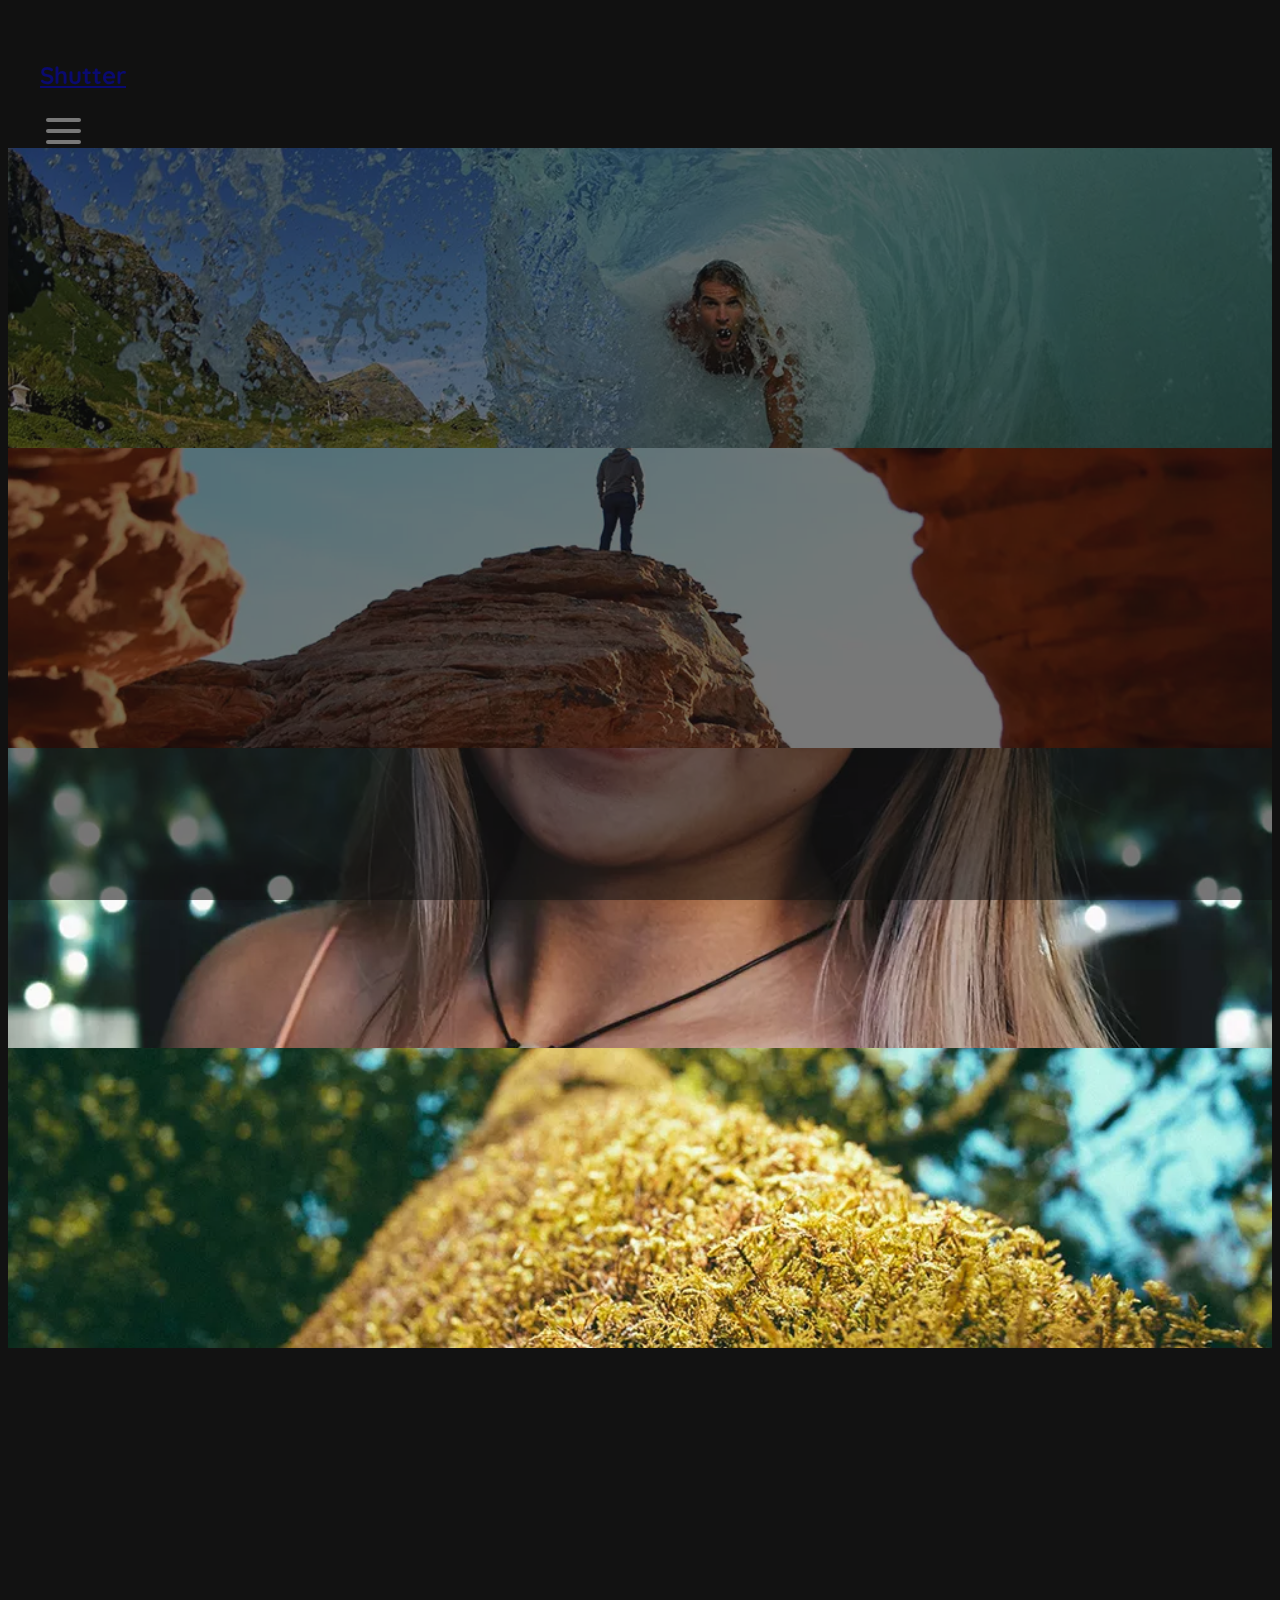
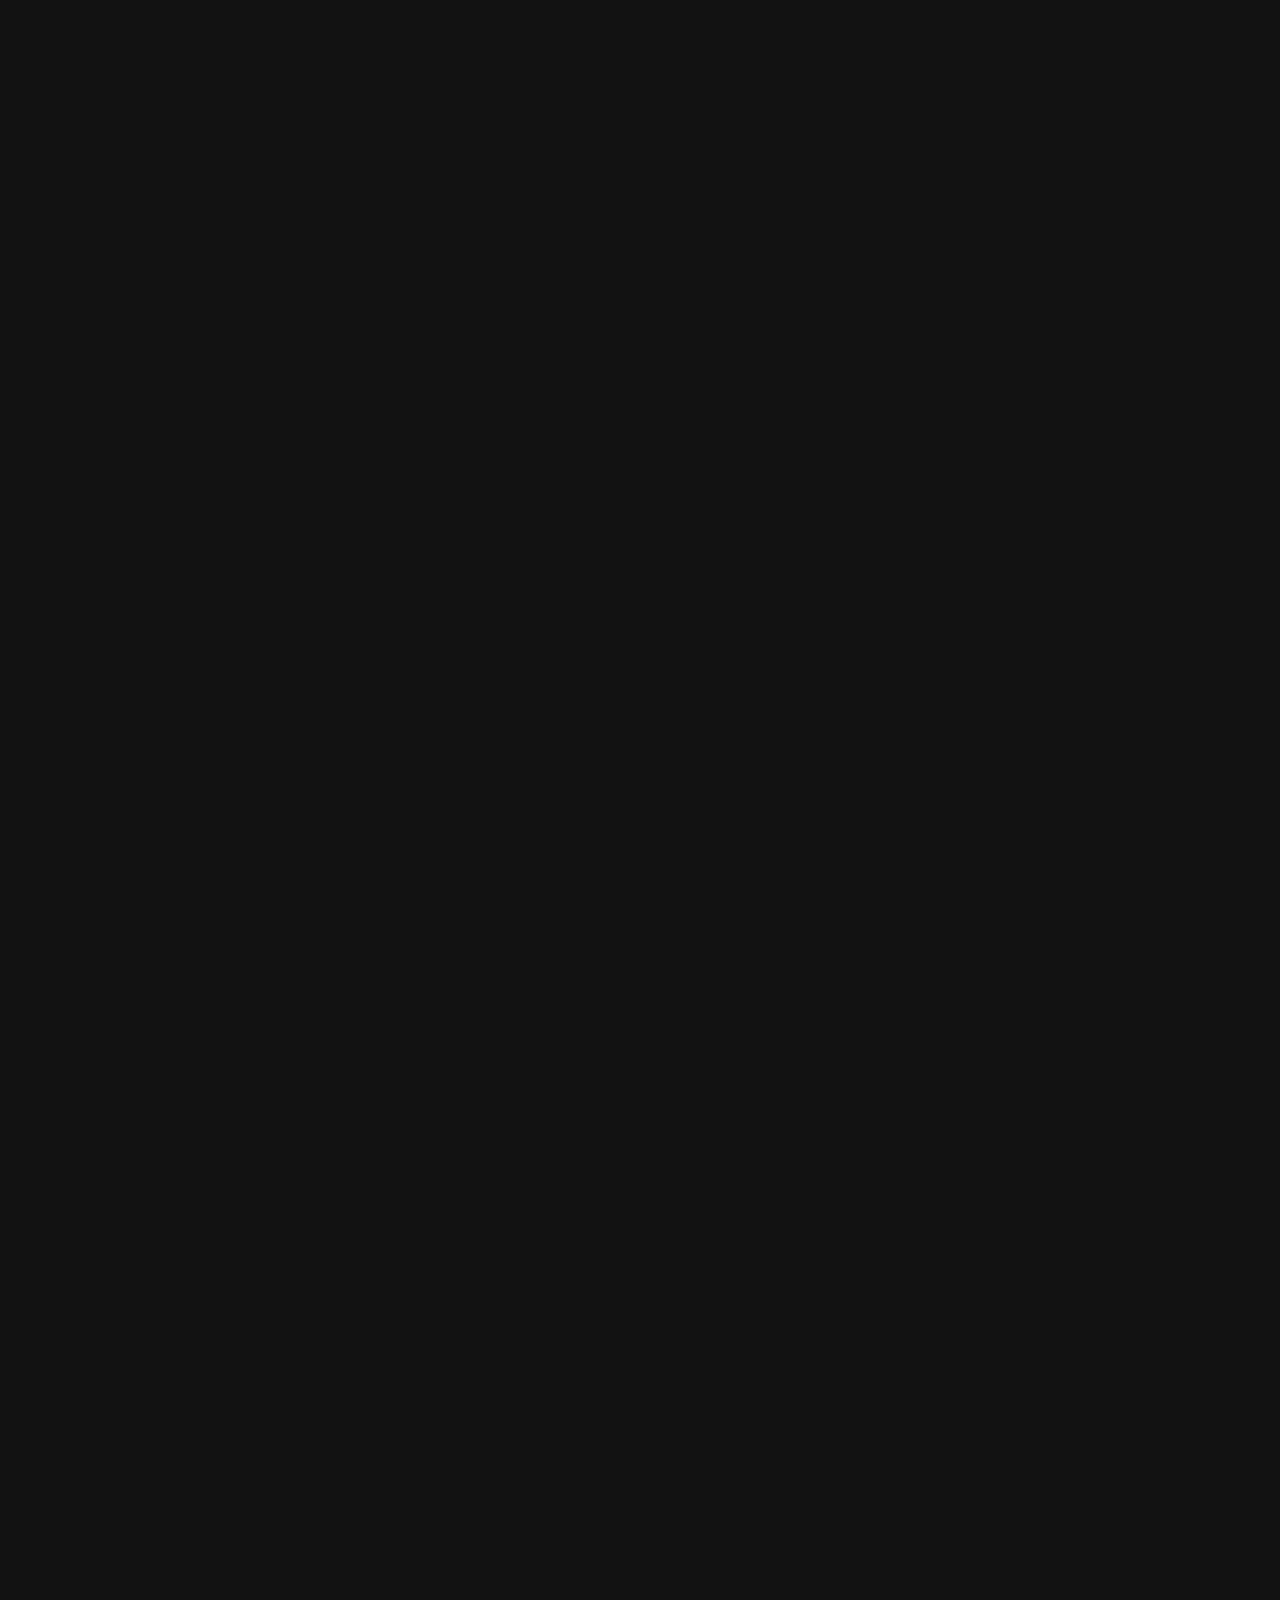
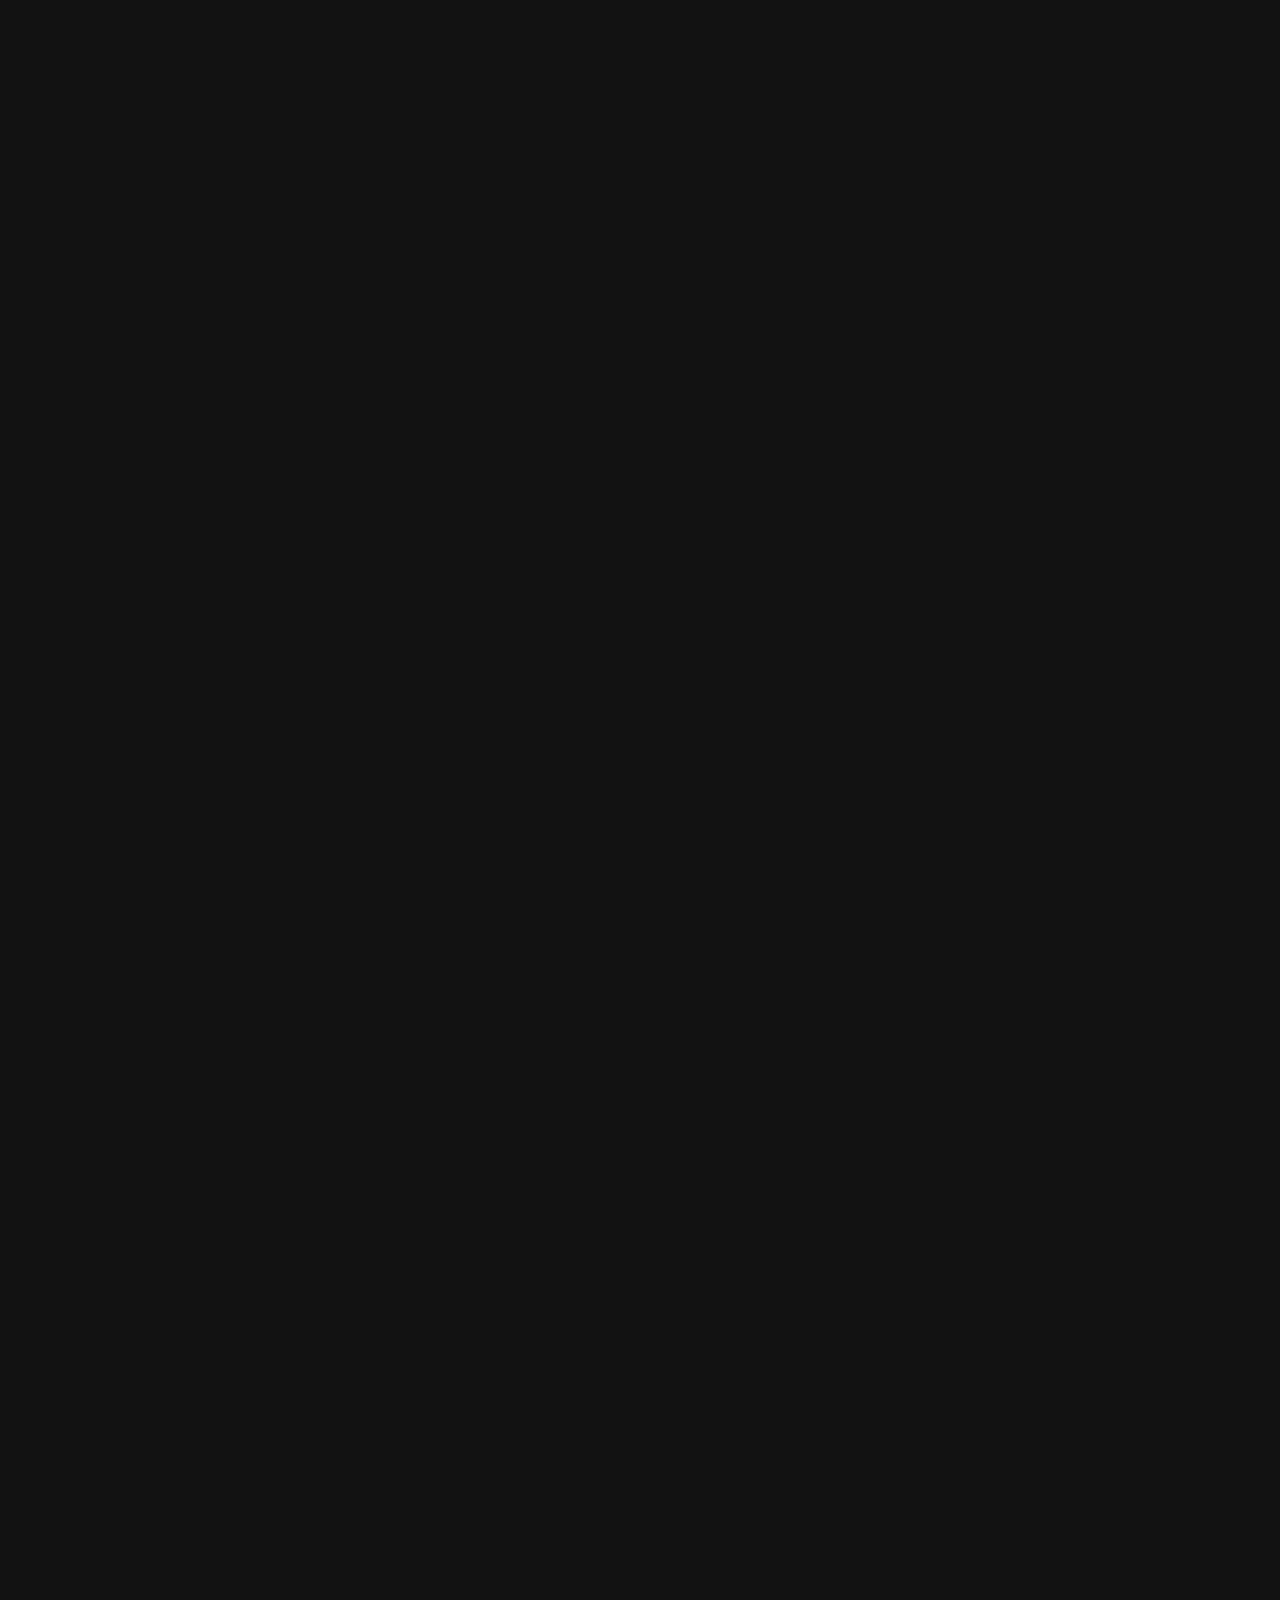
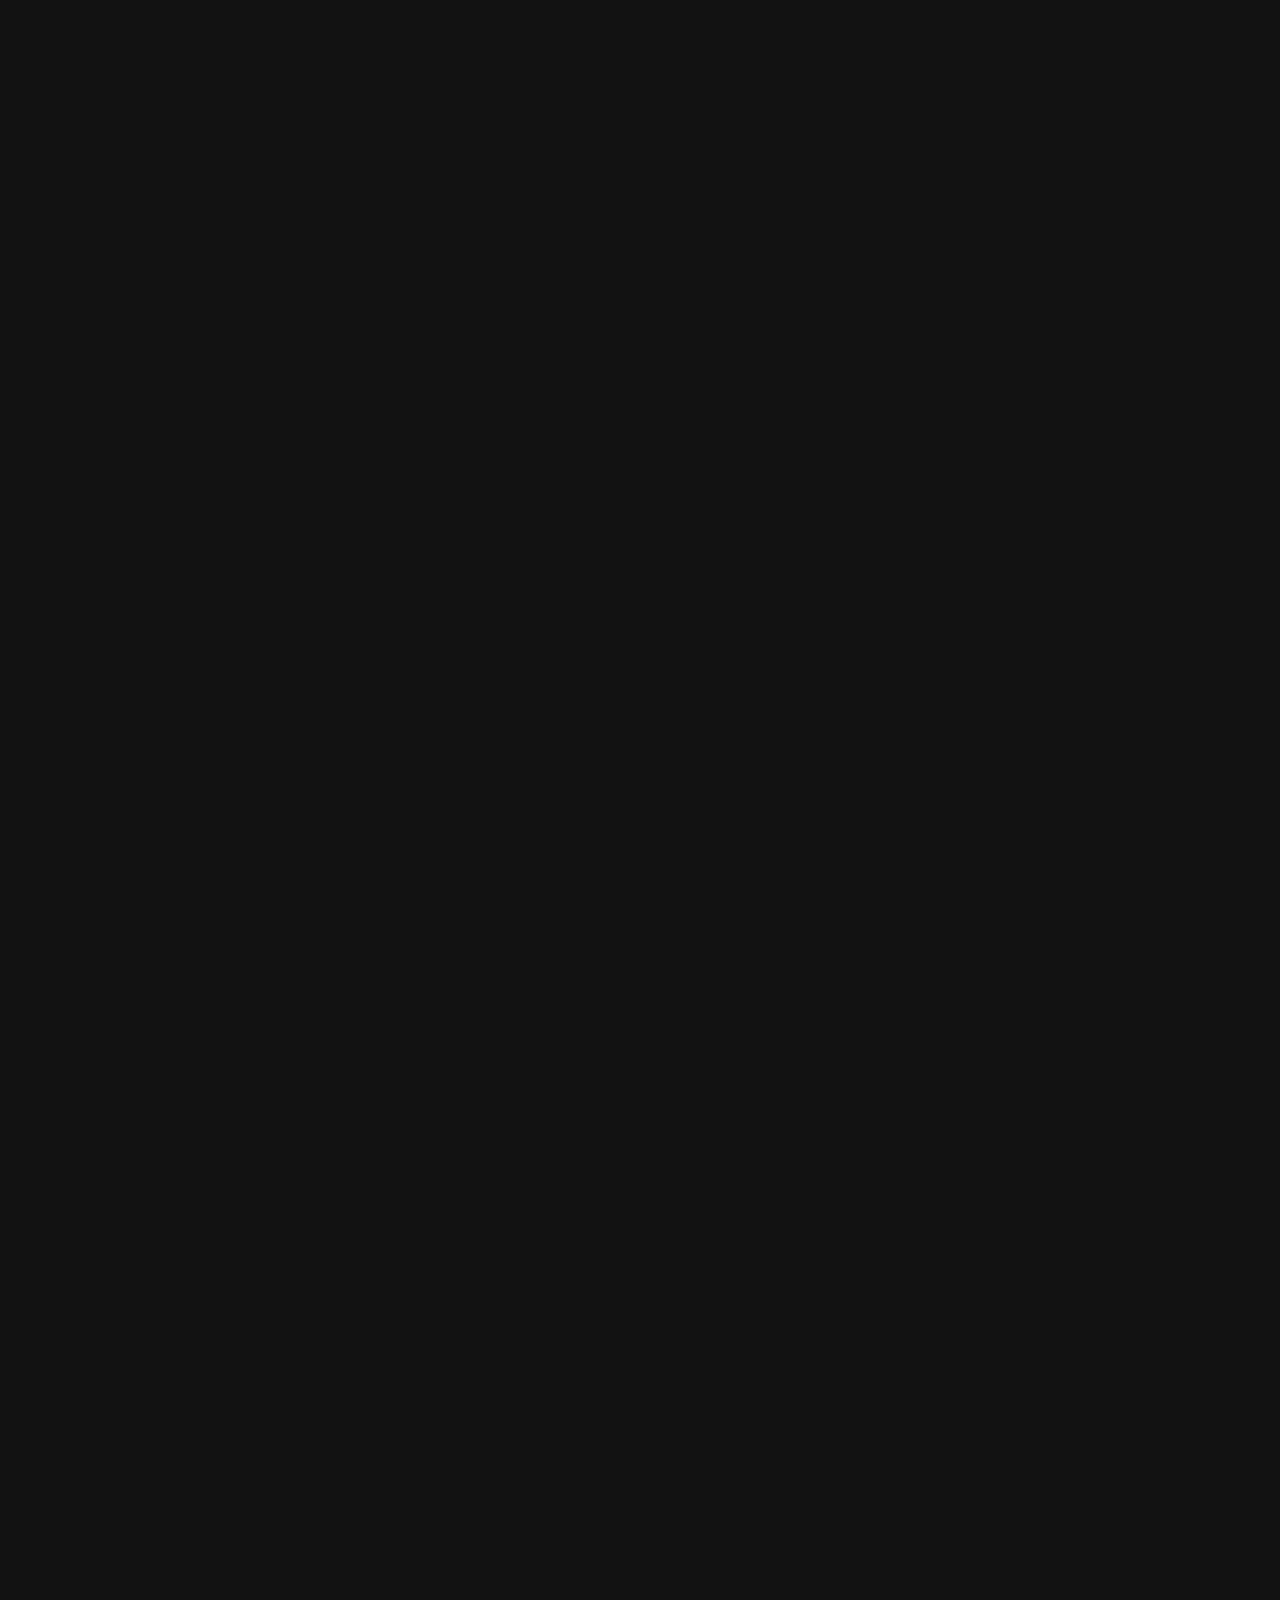
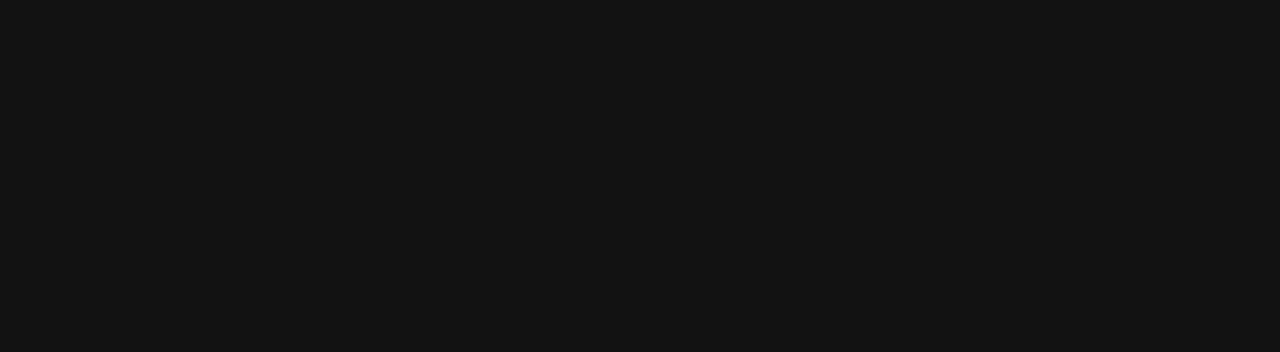
==== commit c1106d80: "add contact file" ====
--- a/index.html
+++ b/index.html
@@ -70,7 +70,7 @@
                             <li class="py-2"><a href="./photos.html" class="nav-link">Photos</a></li>
                             <li class="py-2"><a href="./bio.html" class="nav-link">Bio</a></li>
                             <li class="py-2"><a href="./blog.html" class="nav-link">Blog</a></li>
-                            <li class="py-2"><a href="#" class="nav-link">Contact</a></li>
+                            <li class="py-2"><a href="./contact.html" class="nav-link">Contact</a></li>
                         </ul>
                         <div class="d-flex justify-content-between align-items-center contact_links">
                             <div class="d-flex justify-content-start" >
--- a/css/style.css
+++ b/css/style.css
@@ -300,4 +300,40 @@
 .blog_content p span {
     color: var(--global-color);
 }
-/* End Blog Section */+/* End Blog Section */
+
+/* Start Contact Section */
+.contact_form_container p {
+    color: var(--global-color-gray);
+    font-size: 20px;
+    line-height: 1.8;
+}
+.contact_form label {
+    color: var(--global-color-white);
+    font-size: 20px;
+}
+.contact_form .form-control {
+    padding: 15px;
+    background-color: transparent;
+    border: none;
+    border-bottom: 2px solid var(--global-color-gray);
+    font-size: 20px;
+    caret-color: var(--global-color-white);
+}
+.contact_form .form-control:focus {
+    box-shadow: none;
+    border-bottom: 2px solid var(--global-color-white);
+}
+.contact_form .form-control::placeholder {
+    color: var(--global-color-gray);
+
+}
+.contact_form form button {
+    padding: 15px 0px;
+    color: #fff !important;
+    background-color: var(--global-color) !important;
+    font-weight: 500;
+    letter-spacing: 1px;
+    border-radius: 40px;
+}
+/* End Contact Section */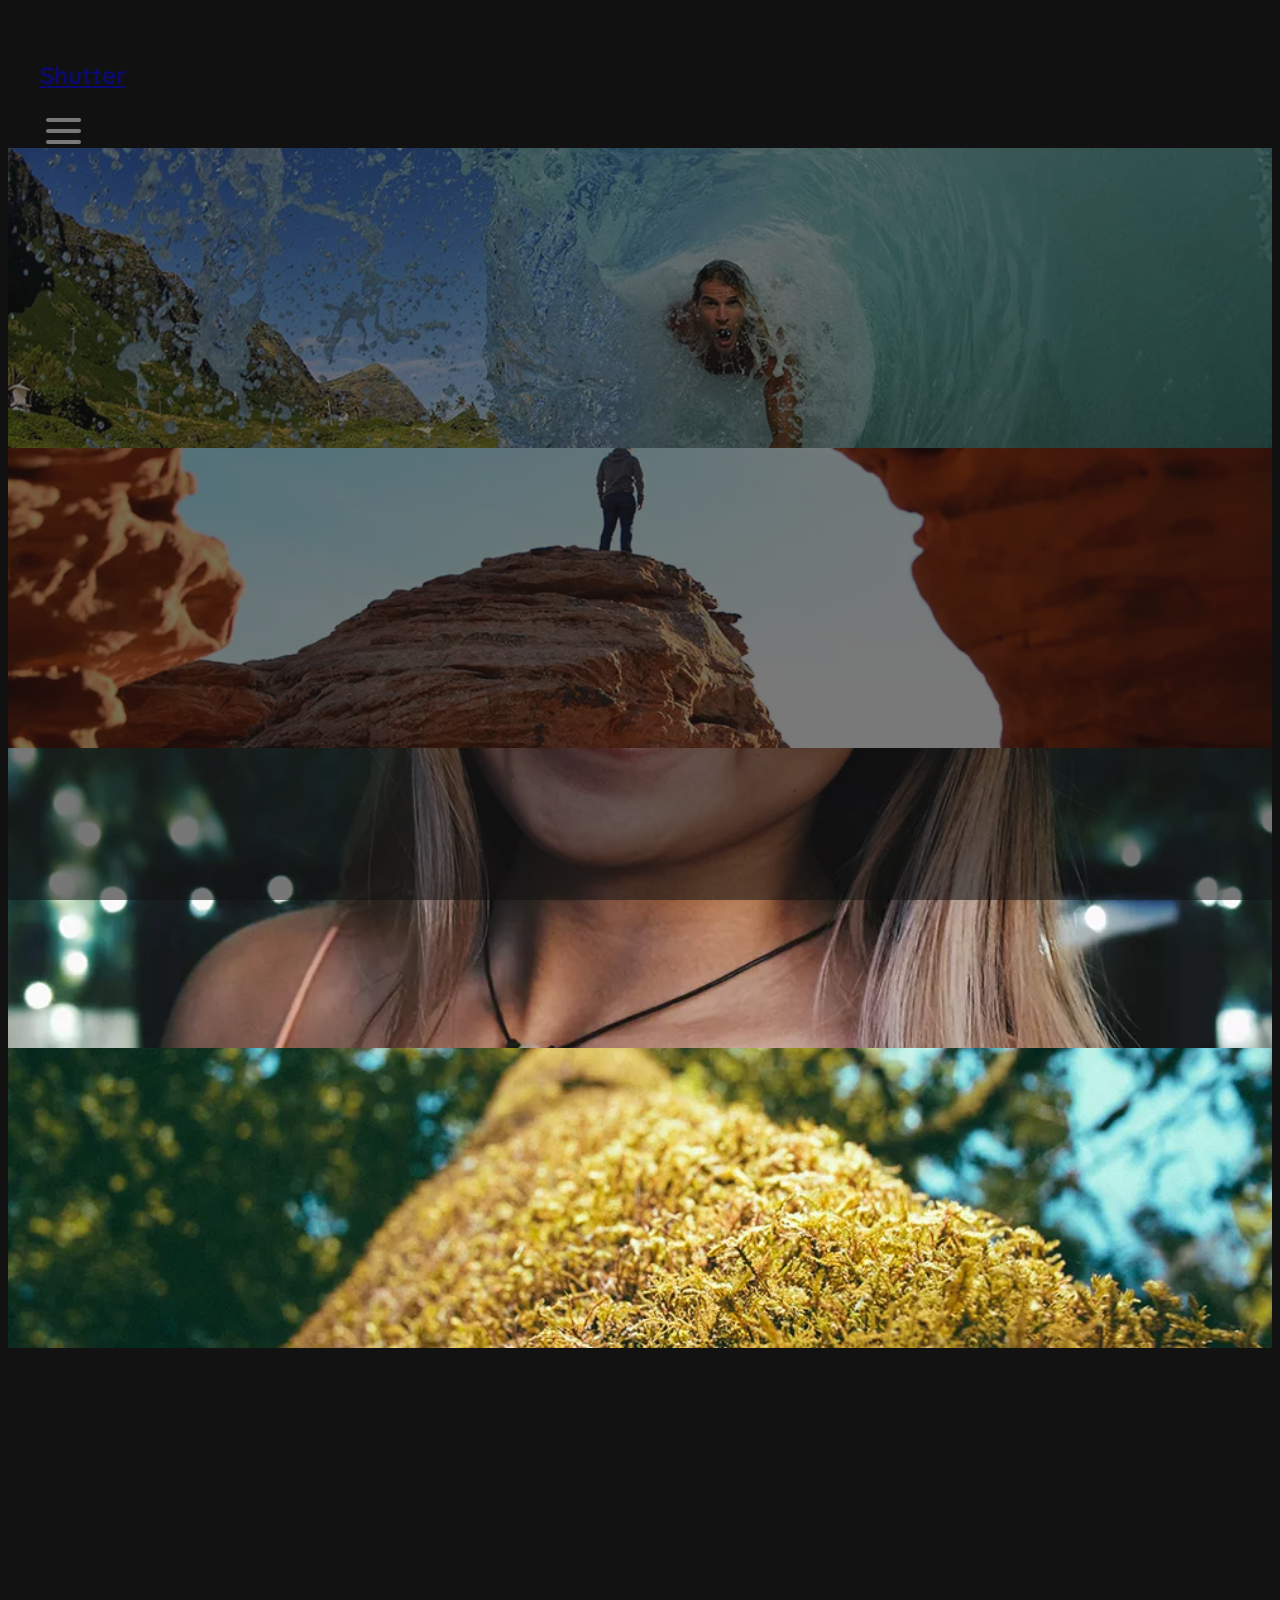
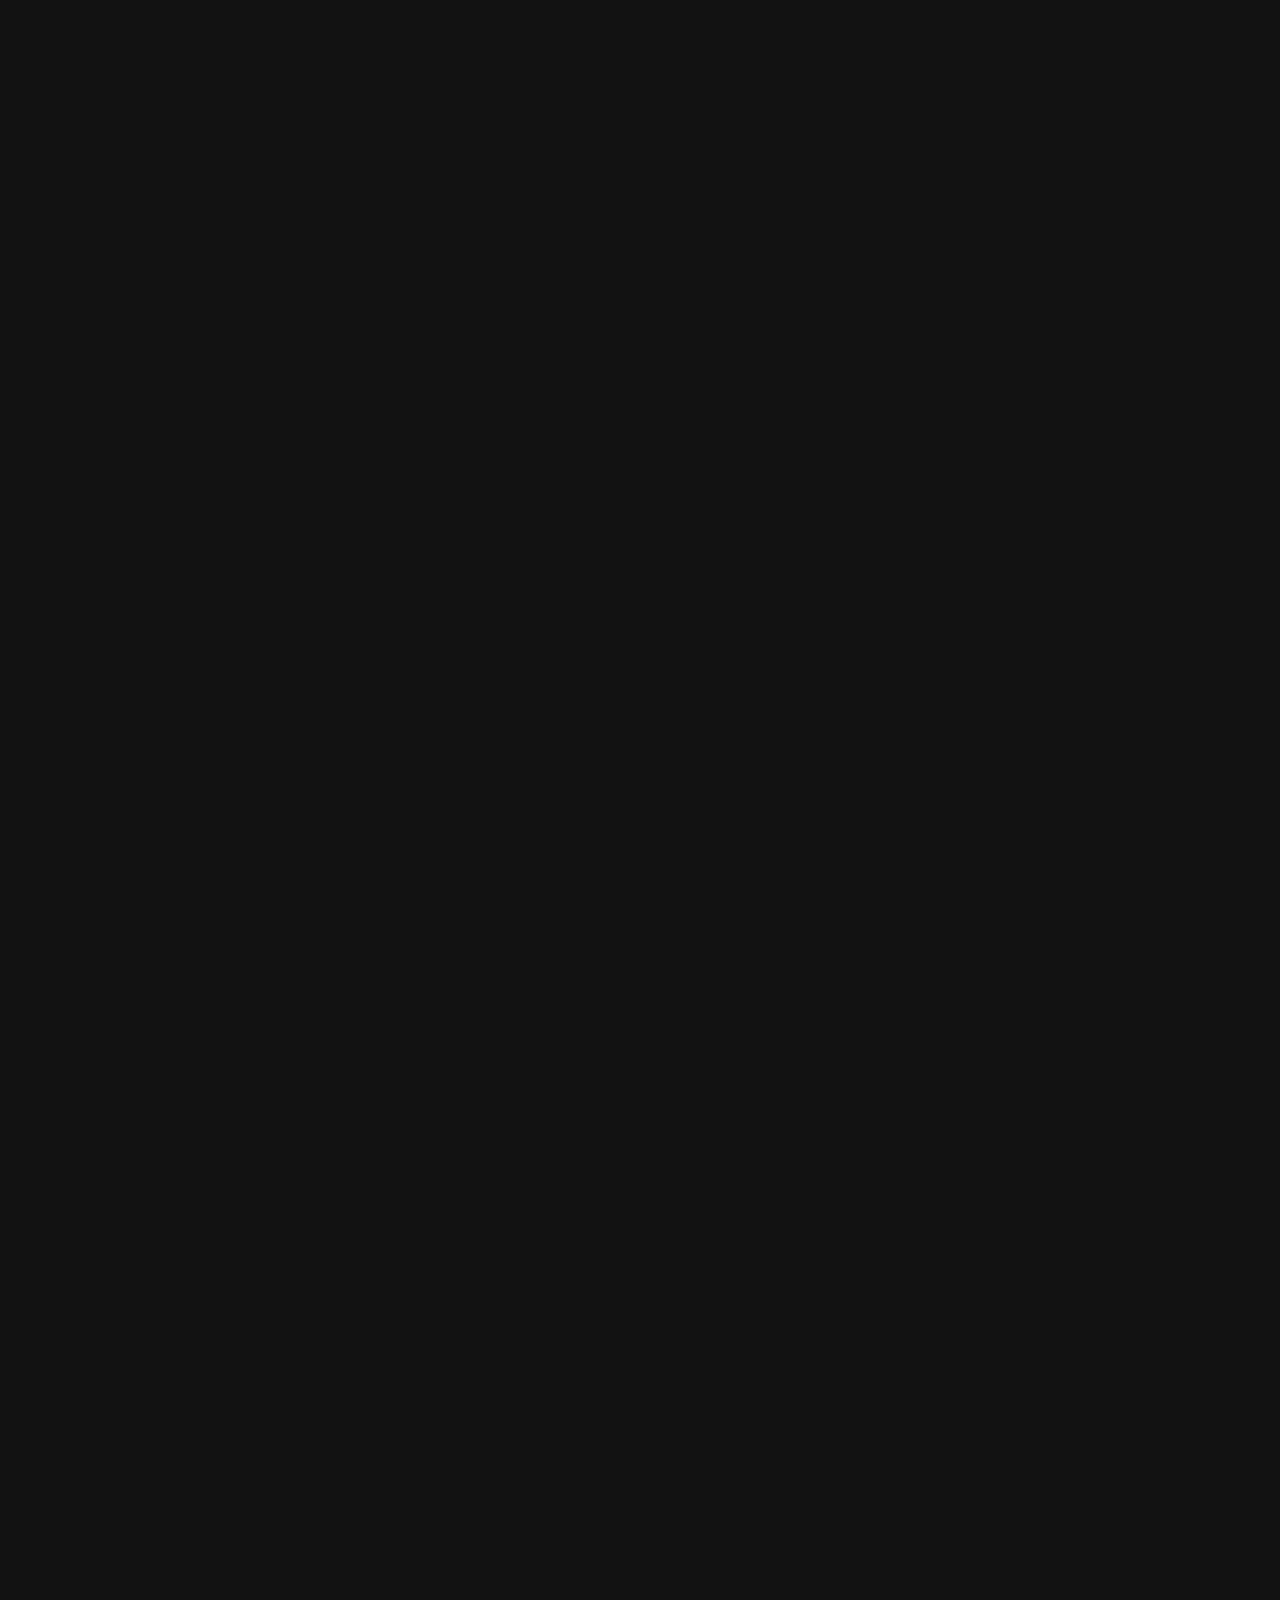
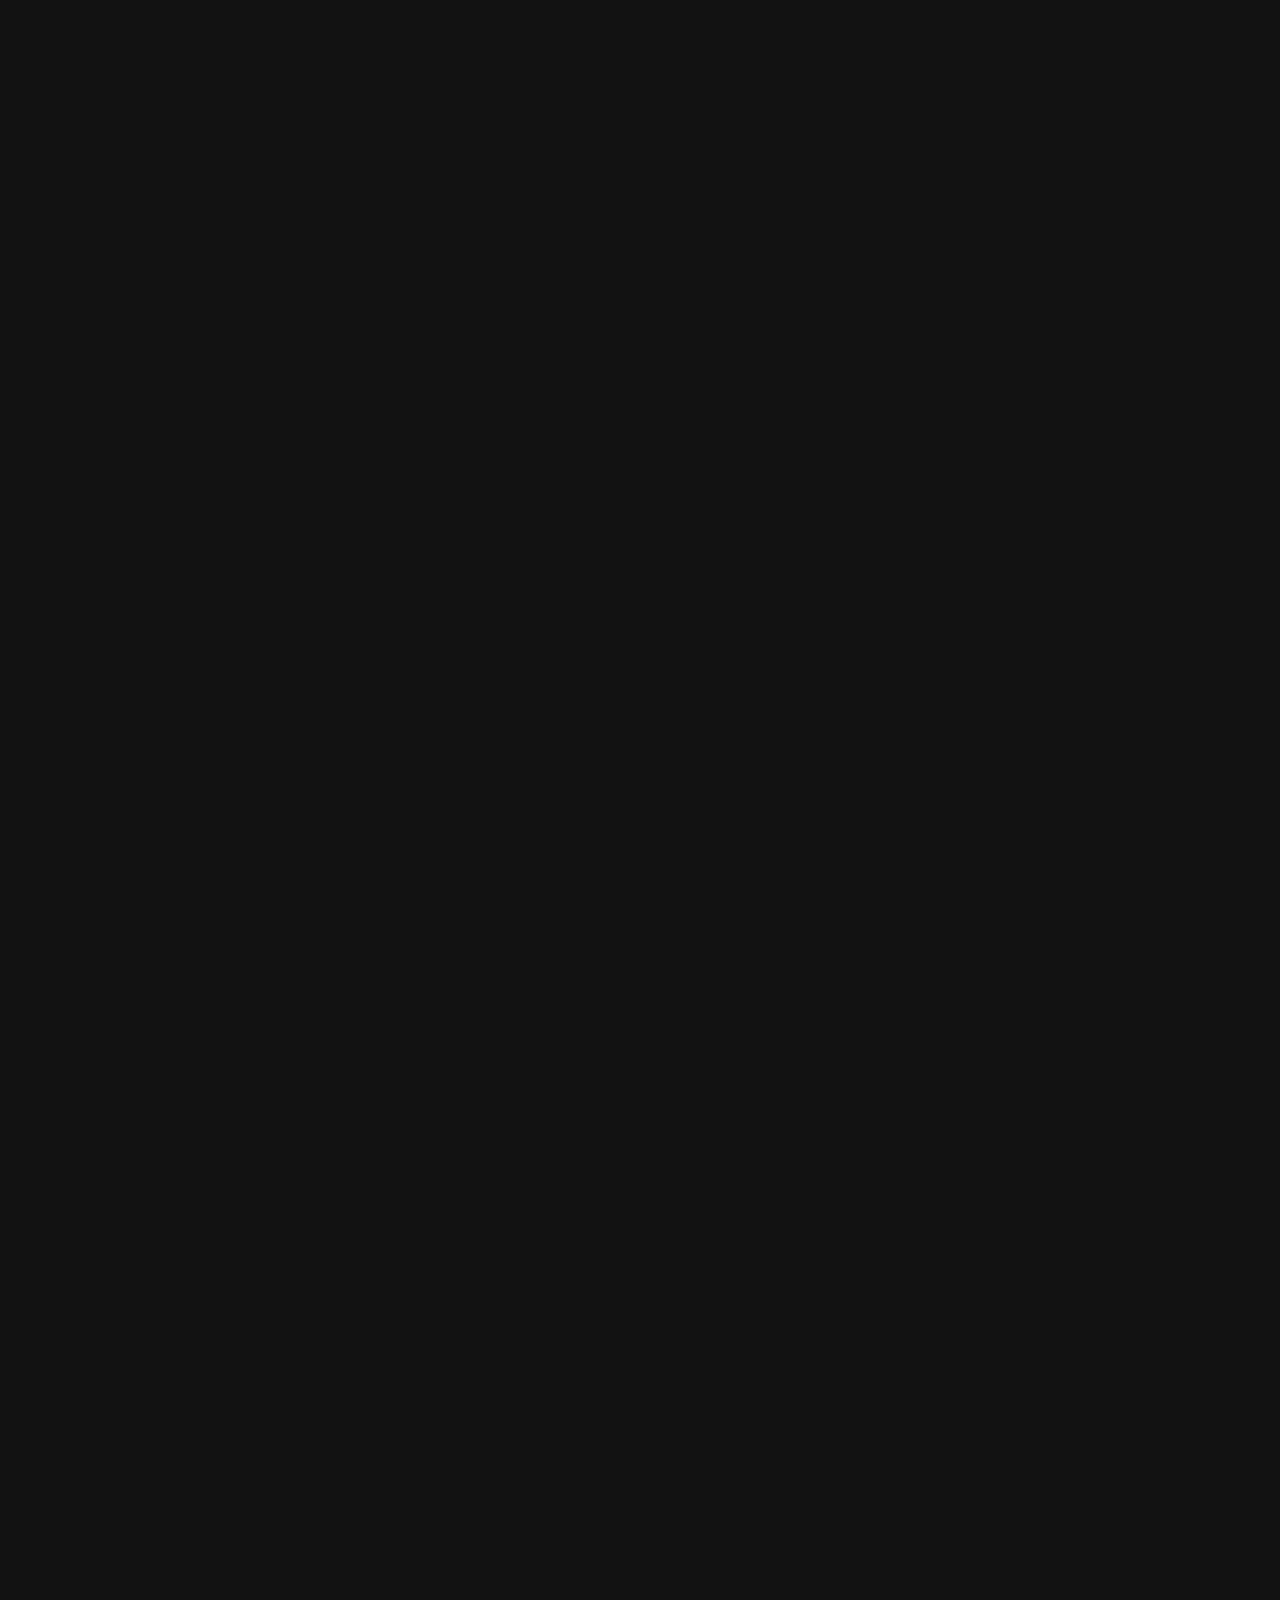
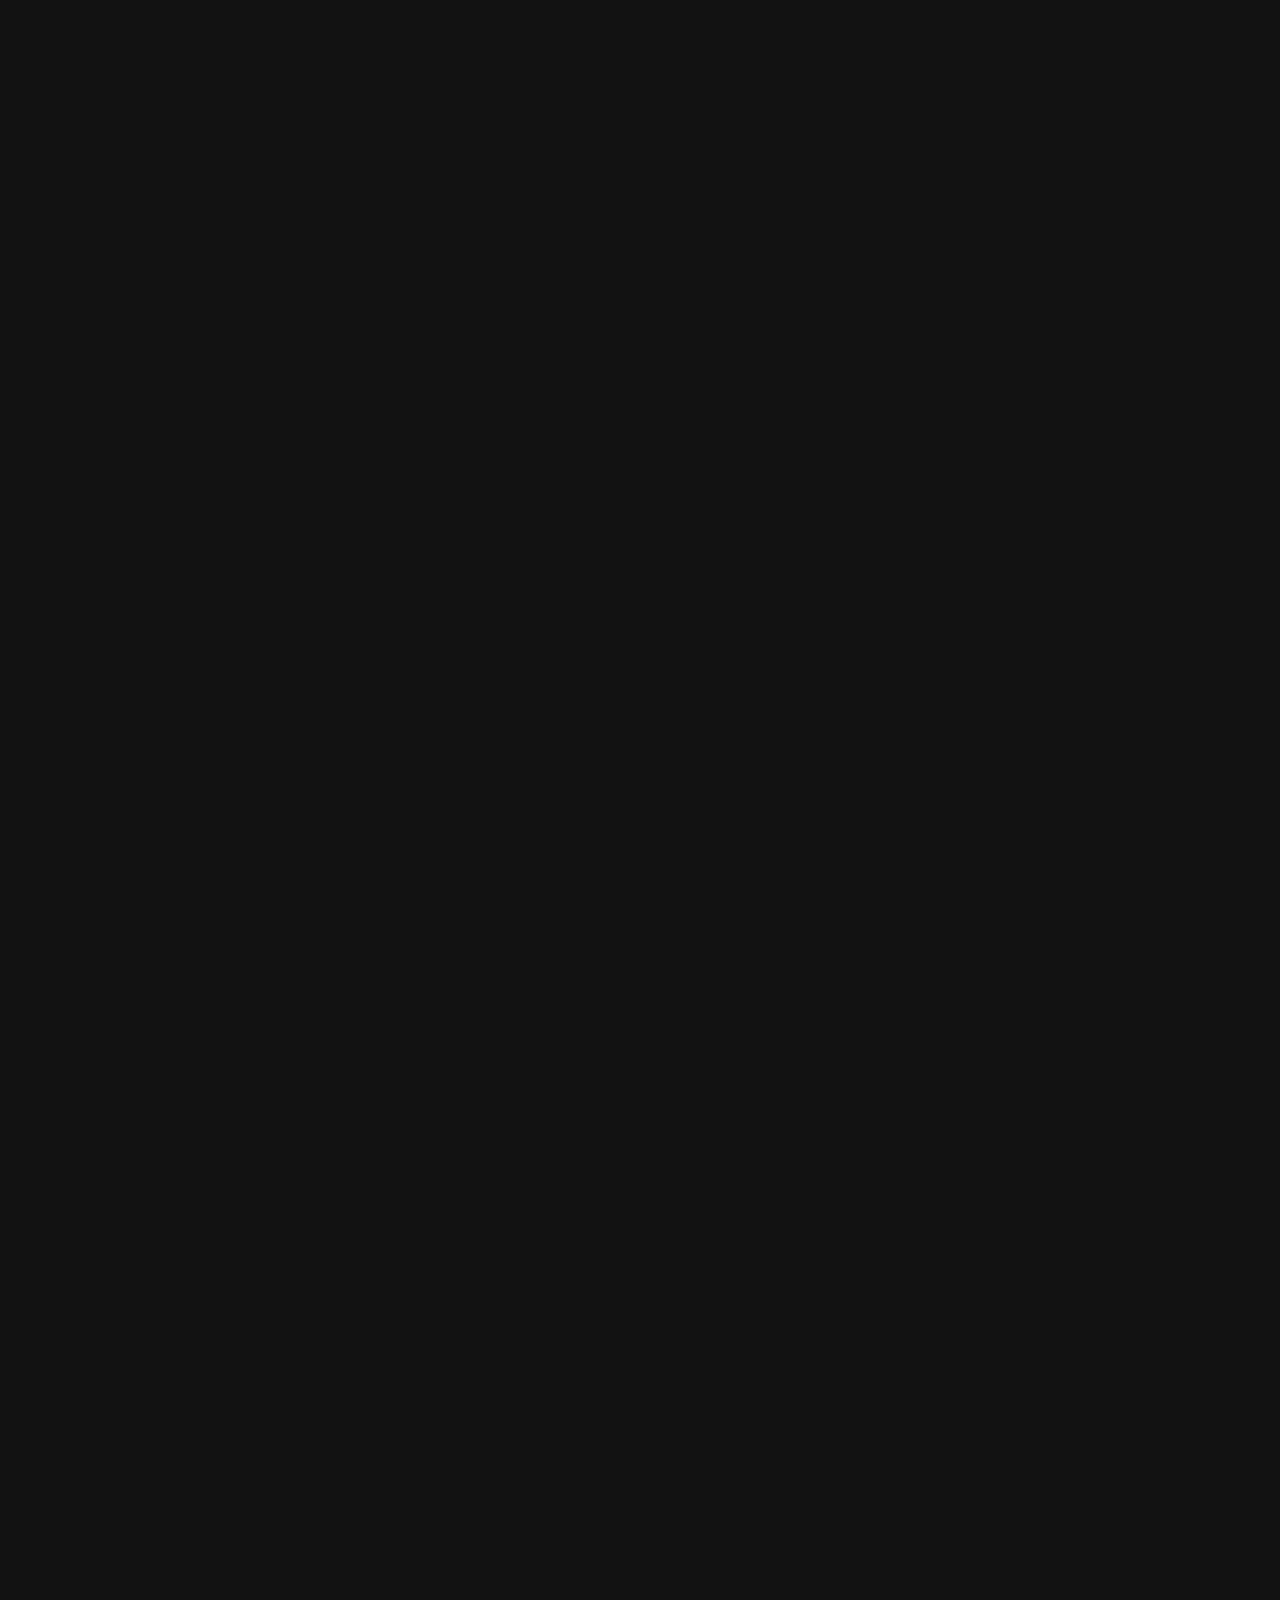
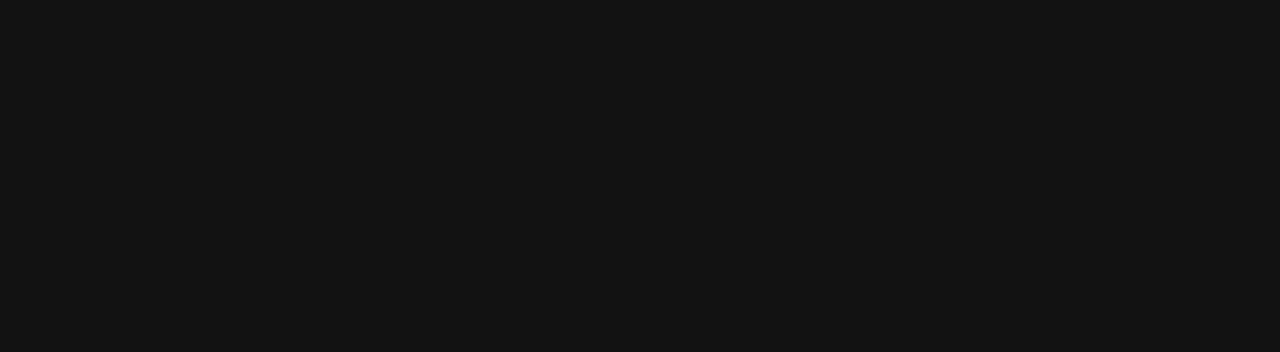
==== commit 2f7135db: "fix singlephoto" ====
--- a/index.html
+++ b/index.html
@@ -102,7 +102,7 @@
             <section class="gallary_section">
                 <div class="row p-0 m-0">
                     <div class="col-lg-8 col-md-6 img_container">
-                        <a href="#" class="img_link">
+                        <a href="./singlephoto.html" class="img_link">
                             <img src="./asset/imgs/gallery/img_4.jpg.webp" style="object-fit: cover;" width="100%" height="100%" alt="img_4">
                             <div class="d-flex justify-content-center align-item-center text-center img_over_layer">
                                 <div class="d-flex justify-content-center align-item-center flex-column over_layer_content">
@@ -113,7 +113,7 @@
                         </a>
                     </div>
                     <div class="col-lg-4 col-md-6 img_container">
-                        <a href="#"  class="img_link">
+                        <a href="./singlephoto.html" class="img_link">
                             <img src="./asset/imgs/gallery/img_5.jpg.webp" style="object-fit: cover;" width="100%" height="100%" alt="img_5">
                             <div class="d-flex justify-content-center align-item-center text-center img_over_layer">
                                 <div class="d-flex justify-content-center align-item-center flex-column over_layer_content">
@@ -124,7 +124,7 @@
                         </a>
                     </div>
                     <div class="col-lg-6 col-md-6 img_container">
-                        <a href="#"  class="img_link">
+                        <a href="./singlephoto.html" class="img_link">
                             <img src="./asset/imgs/gallery/img_1.jpg.webp" style="object-fit: cover;" width="100%" height="100%" alt="img_1">
                             <div class="d-flex justify-content-center align-item-center text-center img_over_layer">
                                 <div class="d-flex justify-content-center align-item-center flex-column over_layer_content">
@@ -135,7 +135,7 @@
                         </a>
                     </div>
                     <div class=" col-lg-6 col-md-6 img_container">
-                        <a href="#"  class="img_link">
+                        <a href="./singlephoto.html" class="img_link">
                             <img src="./asset/imgs/gallery/img_2.jpg.webp" style="object-fit: cover;" width="100%" height="100%" alt="img_2">
                             <div class="d-flex justify-content-center align-item-center text-center img_over_layer">
                                 <div class="d-flex justify-content-center align-item-center flex-column over_layer_content">
@@ -146,7 +146,7 @@
                         </a>
                     </div>
                     <div class="wow animate__fadeInUp col-lg-4 col-md-6 img_container">
-                        <a href="#"  class="img_link">
+                        <a href="./singlephoto.html" class="img_link">
                             <img src="./asset/imgs/gallery/img_3.jpg.webp" style="object-fit: cover;" width="100%" height="100%" alt="img_3">
                             <div class="d-flex justify-content-center align-item-center text-center img_over_layer">
                                 <div class="d-flex justify-content-center align-item-center flex-column over_layer_content">
@@ -157,7 +157,7 @@
                         </a>
                     </div>
                     <div class="wow animate__fadeInUp col-lg-4 col-md-6 img_container">
-                        <a href="#"  class="img_link">
+                        <a href="./singlephoto.html" class="img_link">
                             <img src="./asset/imgs/gallery/img_6.jpg.webp" style="object-fit: cover;" width="100%" height="100%" alt="img_6">
                             <div class="d-flex justify-content-center align-item-center text-center img_over_layer">
                                 <div class="d-flex justify-content-center align-item-center flex-column over_layer_content">
@@ -168,7 +168,7 @@
                         </a>
                     </div>
                     <div class="wow animate__fadeInUp col-lg-4 col-md-6 img_container">
-                        <a href="#"  class="img_link">
+                        <a href="./singlephoto.html" class="img_link">
                             <img src="./asset/imgs/gallery/img_7.jpg.webp" style="object-fit: cover;" width="100%" height="100%" alt="img_7">
                             <div class="d-flex justify-content-center align-item-center text-center img_over_layer">
                                 <div class="d-flex justify-content-center align-item-center flex-column over_layer_content">
@@ -179,7 +179,7 @@
                         </a>
                     </div>
                     <div class="wow animate__fadeInUp col-lg-8 col-md-6 img_container">
-                        <a href="#"  class="img_link">
+                        <a href="./singlephoto.html" class="img_link">
                             <img src="./asset/imgs/gallery/img_8.jpg.webp" style="object-fit: cover;" width="100%" height="100%" alt="img_8">
                             <div class="d-flex justify-content-center align-item-center text-center img_over_layer">
                                 <div class="d-flex justify-content-center align-item-center flex-column over_layer_content">
@@ -190,7 +190,7 @@
                         </a>
                     </div>
                     <div class="wow animate__fadeInUp col-lg-4 col-md-6 img_container">
-                        <a href="#"  class="img_link">
+                        <a href="./singlephoto.html" class="img_link">
                             <img src="./asset/imgs/gallery/img_9.jpg.webp" style="object-fit: cover;" width="100%" height="100%" alt="img_5">
                             <div class="d-flex justify-content-center align-item-center text-center img_over_layer">
                                 <div class="d-flex justify-content-center align-item-center flex-column over_layer_content">
@@ -201,7 +201,7 @@
                         </a>
                     </div>
                     <div class="wow animate__fadeInUp col-lg-6 col-md-6 img_container">
-                        <a href="#"  class="img_link">
+                        <a href="./singlephoto.html" class="img_link">
                             <img src="./asset/imgs/gallery/img_10.jpg.webp" style="object-fit: cover;" width="100%" height="100%" alt="img_5">
                             <div class="d-flex justify-content-center align-item-center text-center img_over_layer">
                                 <div class="d-flex justify-content-center align-item-center flex-column over_layer_content">
@@ -212,7 +212,7 @@
                         </a>
                     </div>
                     <div class="wow animate__fadeInUp col-lg-6 col-md-6 img_container">
-                        <a href="#"  class="img_link">
+                        <a href="./singlephoto.html" class="img_link">
                             <img src="./asset/imgs/gallery/img_6.jpg.webp" style="object-fit: cover;" width="100%" height="100%" alt="img_6">
                             <div class="d-flex justify-content-center align-item-center text-center img_over_layer">
                                 <div class="d-flex justify-content-center align-item-center flex-column over_layer_content">
@@ -223,7 +223,7 @@
                         </a>
                     </div>
                     <div class="wow animate__fadeInUp col-lg-8 col-md-6 img_container">
-                        <a href="#" class="img_link">
+                        <a href="./singlephoto.html" class="img_link">
                             <img src="./asset/imgs/gallery/img_4.jpg.webp" style="object-fit: cover;" width="100%" height="100%" alt="img_4">
                             <div class="d-flex justify-content-center align-item-center text-center img_over_layer">
                                 <div class="d-flex justify-content-center align-item-center flex-column over_layer_content">
@@ -234,7 +234,7 @@
                         </a>
                     </div>
                     <div class="wow animate__fadeInUp col-lg-4 col-md-6 img_container">
-                        <a href="#"  class="img_link">
+                        <a href="./singlephoto.html" class="img_link">
                             <img src="./asset/imgs/gallery/img_5.jpg.webp" style="object-fit: cover;" width="100%" height="100%" alt="img_5">
                             <div class="d-flex justify-content-center align-item-center text-center img_over_layer">
                                 <div class="d-flex justify-content-center align-item-center flex-column over_layer_content">
@@ -245,7 +245,7 @@
                         </a>
                     </div>
                     <div class="wow animate__fadeInUp col-lg-6 col-md-6 img_container">
-                        <a href="#"  class="img_link">
+                        <a href="./singlephoto.html" class="img_link">
                             <img src="./asset/imgs/gallery/img_1.jpg.webp" style="object-fit: cover;" width="100%" height="100%" alt="img_1">
                             <div class="d-flex justify-content-center align-item-center text-center img_over_layer">
                                 <div class="d-flex justify-content-center align-item-center flex-column over_layer_content">
@@ -256,7 +256,7 @@
                         </a>
                     </div>
                     <div class="wow animate__fadeInUp col-lg-6 col-md-6 img_container">
-                        <a href="#"  class="img_link">
+                        <a href="./singlephoto.html" class="img_link">
                             <img src="./asset/imgs/gallery/img_2.jpg.webp" style="object-fit: cover;" width="100%" height="100%" alt="img_2">
                             <div class="d-flex justify-content-center align-item-center text-center img_over_layer">
                                 <div class="d-flex justify-content-center align-item-center flex-column over_layer_content">
@@ -267,7 +267,7 @@
                         </a>
                     </div>
                     <div class="wow animate__fadeInUp col-lg-4 col-md-6 img_container">
-                        <a href="#"  class="img_link">
+                        <a href="./singlephoto.html" class="img_link">
                             <img src="./asset/imgs/gallery/img_3.jpg.webp" style="object-fit: cover;" width="100%" height="100%" alt="img_3">
                             <div class="d-flex justify-content-center align-item-center text-center img_over_layer">
                                 <div class="d-flex justify-content-center align-item-center flex-column over_layer_content">
@@ -278,7 +278,7 @@
                         </a>
                     </div>
                     <div class="wow animate__fadeInUp col-lg-4 col-md-6 img_container">
-                        <a href="#"  class="img_link">
+                        <a href="./singlephoto.html" class="img_link">
                             <img src="./asset/imgs/gallery/img_6.jpg.webp" style="object-fit: cover;" width="100%" height="100%" alt="img_6">
                             <div class="d-flex justify-content-center align-item-center text-center img_over_layer">
                                 <div class="d-flex justify-content-center align-item-center flex-column over_layer_content">
@@ -289,7 +289,7 @@
                         </a>
                     </div>
                     <div class="wow animate__fadeInUp col-lg-4 col-md-6 img_container">
-                        <a href="#"  class="img_link">
+                        <a href="./singlephoto.html" class="img_link">
                             <img src="./asset/imgs/gallery/img_7.jpg.webp" style="object-fit: cover;" width="100%" height="100%" alt="img_7">
                             <div class="d-flex justify-content-center align-item-center text-center img_over_layer">
                                 <div class="d-flex justify-content-center align-item-center flex-column over_layer_content">
@@ -300,7 +300,7 @@
                         </a>
                     </div>
                     <div class="wow animate__fadeInUp col-lg-8 col-md-6 img_container">
-                        <a href="#"  class="img_link">
+                        <a href="./singlephoto.html" class="img_link">
                             <img src="./asset/imgs/gallery/img_8.jpg.webp" style="object-fit: cover;" width="100%" height="100%" alt="img_8">
                             <div class="d-flex justify-content-center align-item-center text-center img_over_layer">
                                 <div class="d-flex justify-content-center align-item-center flex-column over_layer_content">
@@ -311,7 +311,7 @@
                         </a>
                     </div>
                     <div class="wow animate__fadeInUp col-lg-4 col-md-6 img_container">
-                        <a href="#"  class="img_link">
+                        <a href="./singlephoto.html" class="img_link">
                             <img src="./asset/imgs/gallery/img_9.jpg.webp" style="object-fit: cover;" width="100%" height="100%" alt="img_5">
                             <div class="d-flex justify-content-center align-item-center text-center img_over_layer">
                                 <div class="d-flex justify-content-center align-item-center flex-column over_layer_content">
@@ -322,7 +322,7 @@
                         </a>
                     </div>
                     <div class="wow animate__fadeInUp col-lg-6 col-md-6 img_container">
-                        <a href="#"  class="img_link">
+                        <a href="./singlephoto.html" class="img_link">
                             <img src="./asset/imgs/gallery/img_10.jpg.webp" style="object-fit: cover;" width="100%" height="100%" alt="img_5">
                             <div class="d-flex justify-content-center align-item-center text-center img_over_layer">
                                 <div class="d-flex justify-content-center align-item-center flex-column over_layer_content">
@@ -333,7 +333,7 @@
                         </a>
                     </div>
                     <div class="wow animate__fadeInUp col-lg-6 col-md-6 img_container">
-                        <a href="#"  class="img_link">
+                        <a href="./singlephoto.html" class="img_link">
                             <img src="./asset/imgs/gallery/img_6.jpg.webp" style="object-fit: cover;" width="100%" height="100%" alt="img_6">
                             <div class="d-flex justify-content-center align-item-center text-center img_over_layer">
                                 <div class="d-flex justify-content-center align-item-center flex-column over_layer_content">
